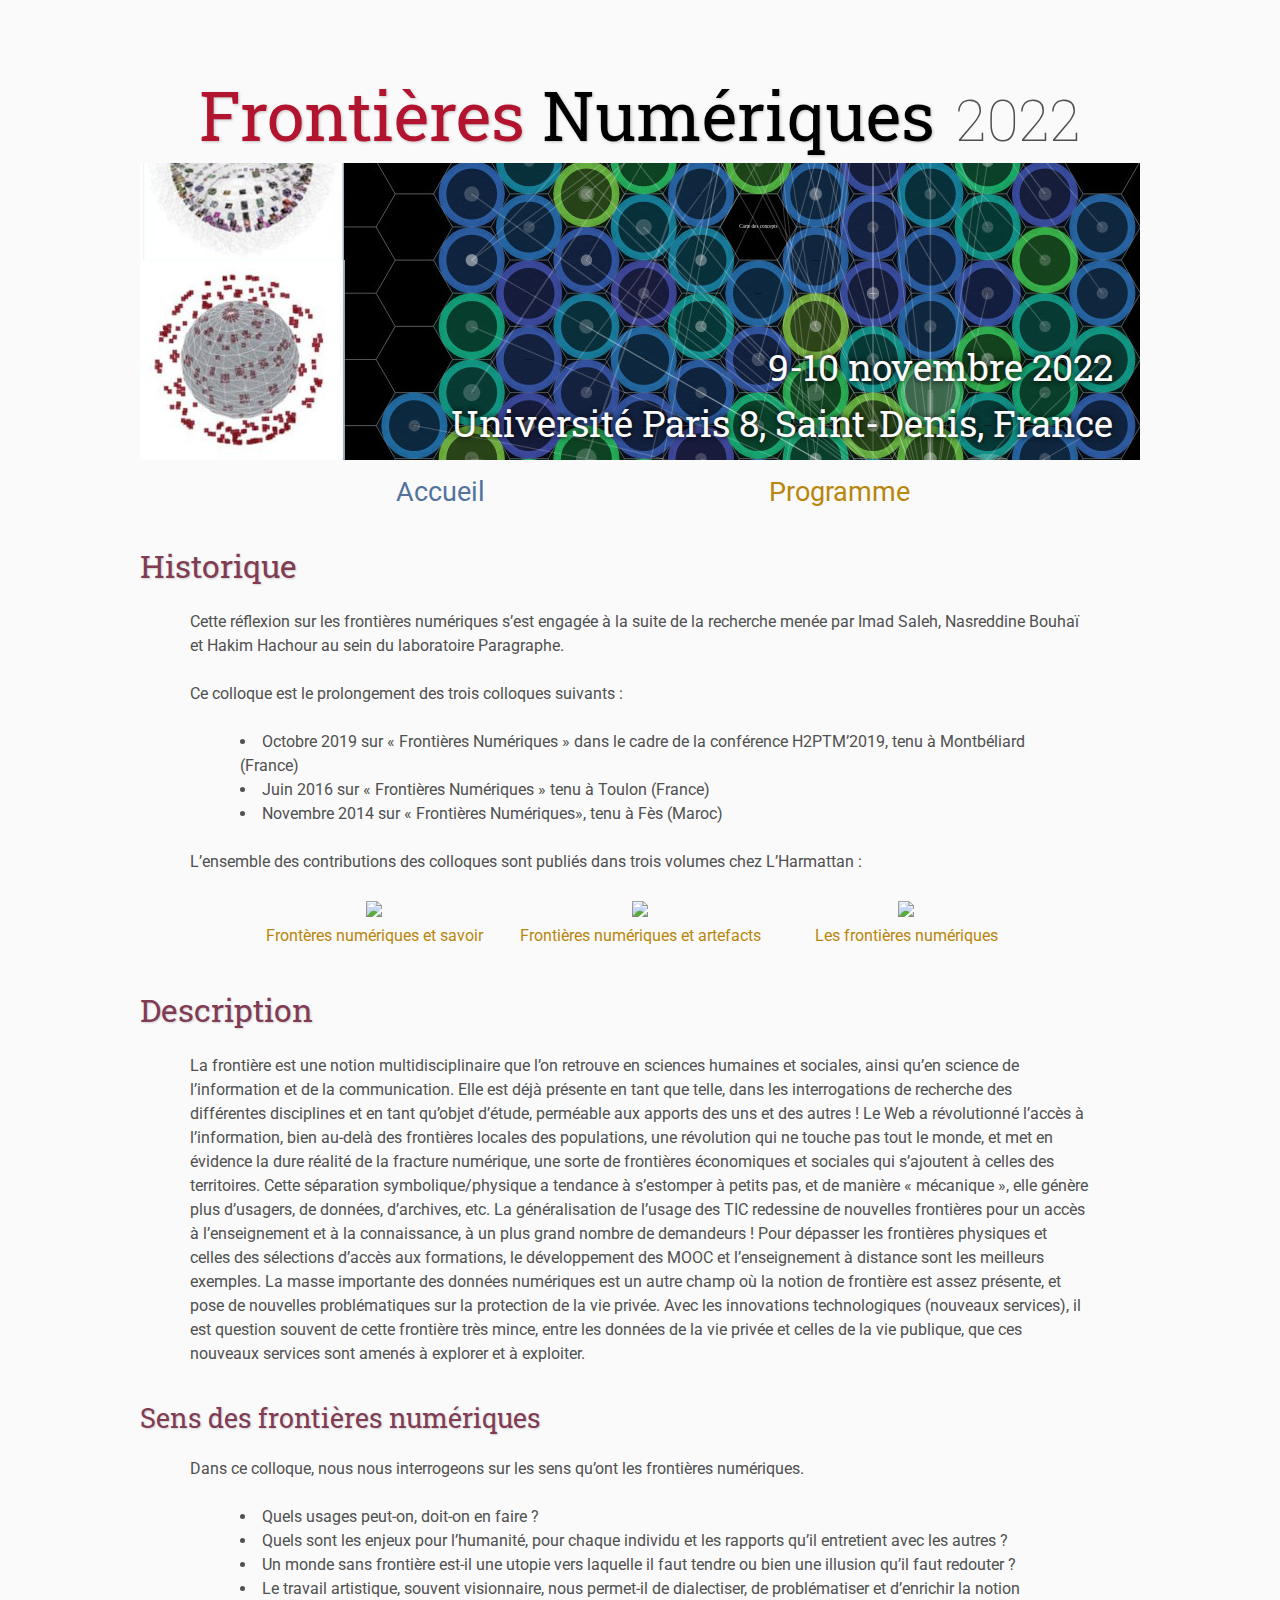
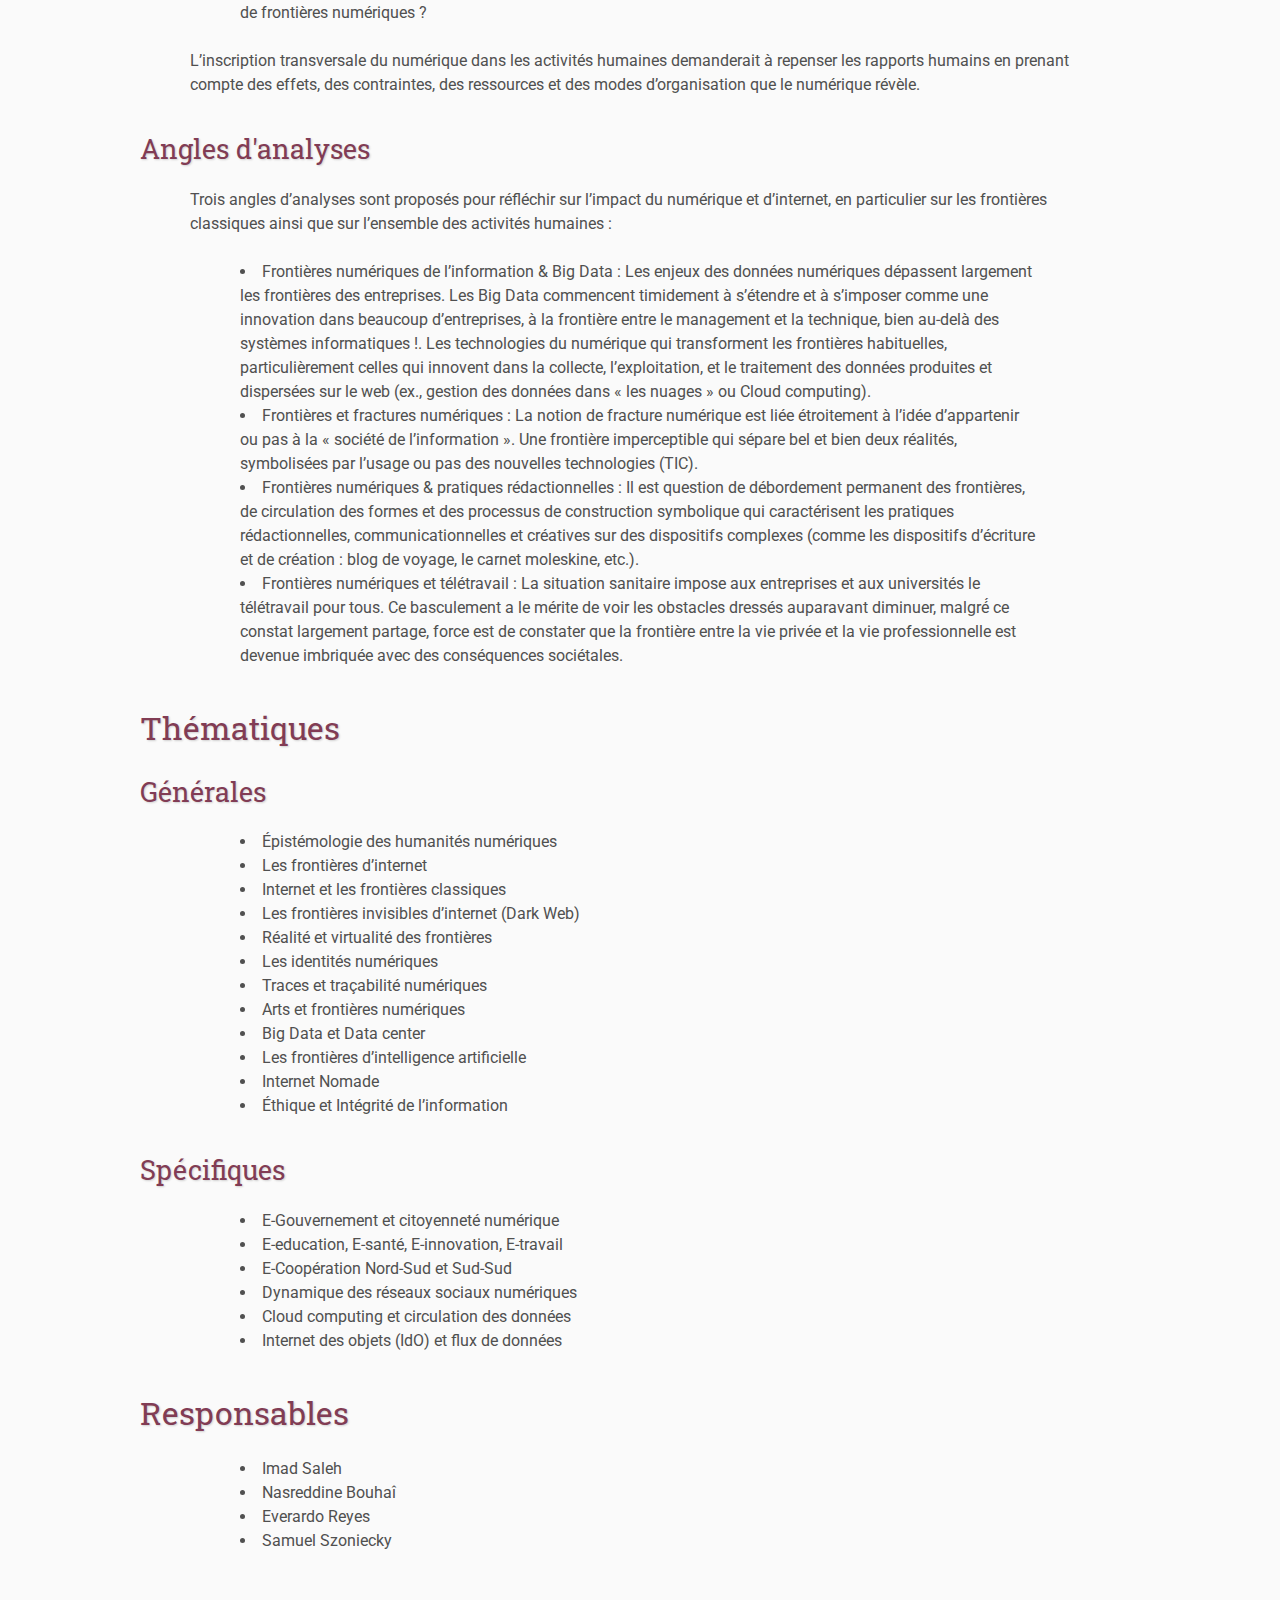
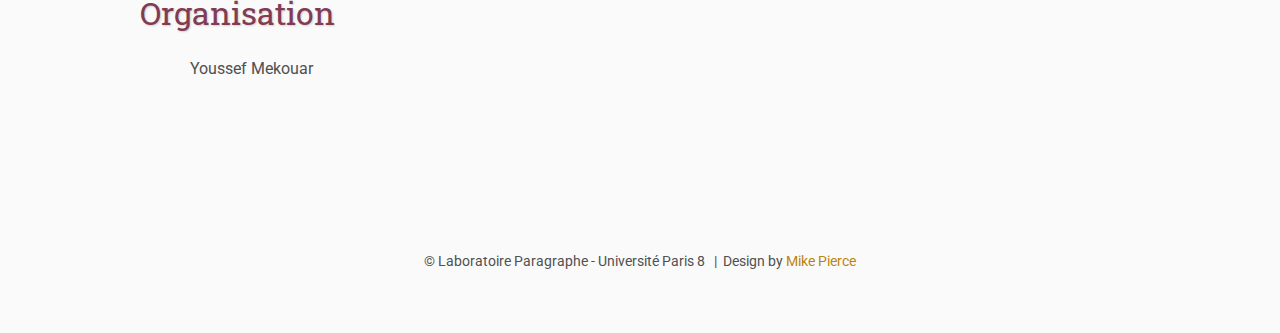
==== index.html @ 40cef3f0 "v 0" ====
<!DOCTYPE html>
<html lang='fr'>

<head>
    <base href=".">
    <link rel="shortcut icon" type="image/png" href="assets/favicon.png" />
    <link rel="stylesheet" type="text/css" media="all" href="assets/main.css" />
    <meta charset="UTF-8">
    <meta name="description" content="Conference">
    <meta name="resource-type" content="document">
    <meta name="distribution" content="global">
    <meta name="KeyWords" content="Conference, frontières, numériques, Paris 8, Laboratoire Paragraphe">
    <title>Colloque Frontières numériques</title>
</head>

<body>

    <div class="banner">
        <img src="assets/banner.jpg" alt="Conference Template Banner">
        <div class="top-left">
            <span class="title1">Frontières</span><span class="title2"> Numériques</span> <span class="year">2022</span>
        </div>
        <div class="bottom-right">
            9-10 novembre 2022 <br> Université Paris 8, Saint-Denis, France
        </div>
    </div>

    <table class="navigation">
        <tr>
            <td class="navigation">
                <a class="current" title="Conference Home Page" href=".">Accueil</a>
            </td>
            <td class="navigation">
                <a title="Conference Program" href="program">Programme</a>
            </td>
            <!--
            <td class="navigation">
                <a title="Register for the Conference" href="registration">Inscription</a>
            </td>
            <td class="navigation">
                <a title="Directions to the Conference" href="directions">Directions</a>
            </td>
            <td class="navigation">
                <a title="Conference Flyer" href="flyer">Flyer</a>
            </td>
            -->
        </tr>
    </table>

    <h2>Historique</h2>
    <p>
        Cette réflexion sur les frontières numériques s’est engagée à la suite de la recherche menée par Imad Saleh,
        Nasreddine Bouhaï et Hakim Hachour au sein du laboratoire Paragraphe.
    </p>
    <p>
        Ce colloque est le prolongement des trois colloques suivants : 
        <ul>
            <li>Octobre 2019 sur « Frontières Numériques » dans le cadre de la conférence H2PTM’2019, tenu à Montbéliard
                (France)</li>
            <li>Juin 2016 sur « Frontières Numériques » tenu à Toulon (France)</li>
            <li>Novembre 2014 sur « Frontières Numériques», tenu à Fès (Maroc)</li>
        </ul>
    </p>
    <p>
        L’ensemble des contributions des colloques sont publiés dans trois volumes chez L’Harmattan :
    </p>
    <table class="ouvrages">
        <tr>
            <td class="ouvrage">
                <img src="http://digitaluses.info/couvertures/2016-hachour-bouhai.jpg">
                <div>
                    <a href="http://www.editions-harmattan.fr/index.asp?navig=catalogue&amp;obj=livre&amp;no=49154&amp;razSqlClone=1"
                        target="_parent">
                        Frontères numériques et savoir
                    </a>
                </div>
            </td>
            <td class="ouvrage">
                <img src="http://digitaluses.info/couvertures/2016-hachour.jpg">
                <div>
                    <a href="http://www.editions-harmattan.fr/index.asp?navig=catalogue&amp;obj=livre&amp;no=49153&amp;razSqlClone=1"
                        target="_parent">Frontières numériques et artefacts</a>
                </div>
            </td>
            <td class="ouvrage">
                <img src="http://digitaluses.info/couvertures/2014-hachour-bouhai.jpg">
                <div>
                    <a href="http://www.editions-harmattan.fr/index.asp?navig=catalogue&amp;obj=livre&amp;no=44373&amp;razSqlClone=1"
                        target="_parent">Les frontières numériques</a>
                </div>

            </td>
        </tr>
    </table>


    <h2>Description</h2>
    <p>
        La frontière est une notion multidisciplinaire que l’on retrouve en sciences humaines et sociales, ainsi qu’en
        science de l’information et de la communication. Elle est déjà présente en tant que telle, dans les
        interrogations de recherche des différentes disciplines et en tant qu’objet d’étude, perméable aux apports des
        uns et des autres ! Le Web a révolutionné l’accès à l’information, bien au-delà des frontières locales des
        populations, une révolution qui ne touche pas tout le monde, et met en évidence la dure réalité de la fracture
        numérique, une sorte de frontières économiques et sociales qui s’ajoutent à celles des territoires. Cette
        séparation symbolique/physique a tendance à s’estomper à petits pas, et de manière « mécanique », elle génère
        plus d’usagers, de données, d’archives, etc. La généralisation de l’usage des TIC redessine de nouvelles
        frontières pour un accès à l’enseignement et à la connaissance, à un plus grand nombre de demandeurs ! Pour
        dépasser les frontières physiques et celles des sélections d’accès aux formations, le développement des MOOC et
        l’enseignement à distance sont les meilleurs exemples. La masse importante des données numériques est un autre
        champ où la notion de frontière est assez présente, et pose de nouvelles problématiques sur la protection de la
        vie privée. Avec les innovations technologiques (nouveaux services), il est question souvent de cette frontière
        très mince, entre les données de la vie privée et celles de la vie publique, que ces nouveaux services sont
        amenés à explorer et à
        exploiter.
    </p>
    <h3>Sens des frontières numériques</h3>
    <p>
        Dans ce colloque, nous nous interrogeons sur les sens qu’ont les frontières numériques.
        <ul>
            <li>Quels usages peut-on, doit-on en faire ? </li>
            <li>Quels sont les enjeux pour l’humanité, pour chaque individu et les rapports qu’il
                entretient avec les autres ?</li>
            <li>Un monde sans frontière est-il une utopie vers laquelle il faut tendre ou bien une
                illusion qu’il faut redouter ?</li>
            <li>Le travail artistique, souvent visionnaire, nous permet-il de dialectiser, de
                problématiser et d’enrichir la notion de frontières numériques ?</li>
        </ul>
    </p>
    <p>
    L’inscription transversale du numérique dans les activités humaines demanderait à repenser les rapports humains
        en prenant compte des effets, des contraintes, des ressources et des modes d’organisation que le numérique
        révèle.
    </p>
    <h3>Angles d'analyses</h3>
    <p>
        Trois angles d’analyses sont proposés pour réfléchir sur l’impact du numérique et d’internet, en
        particulier sur les frontières classiques ainsi que sur l’ensemble des activités humaines :

        <ul>
            <li>Frontières numériques de l’information & Big Data : Les enjeux des données numériques dépassent
                largement les
                frontières des entreprises. Les Big Data commencent timidement à s’étendre et à s’imposer comme une
                innovation
                dans beaucoup d’entreprises, à la frontière entre le management et la technique, bien au-delà des
                systèmes
                informatiques !. Les technologies du numérique qui transforment les frontières habituelles,
                particulièrement
                celles qui innovent dans la collecte, l’exploitation, et le traitement des données produites et
                dispersées sur
                le web (ex., gestion des données dans « les nuages » ou Cloud computing).
            </li>
            <li>Frontières et fractures numériques : La notion de fracture numérique est liée étroitement à l’idée
                d’appartenir ou pas à la « société de l’information ». Une frontière imperceptible qui sépare bel et
                bien deux
                réalités, symbolisées par l’usage ou pas des nouvelles technologies (TIC).
            </li>

            <li>Frontières numériques & pratiques rédactionnelles : Il est question de débordement permanent des
                frontières,
                de circulation des formes et des processus de construction symbolique qui caractérisent les pratiques
                rédactionnelles, communicationnelles et créatives sur des dispositifs complexes (comme les dispositifs
                d’écriture et de création : blog de voyage, le carnet moleskine,
                etc.).
            </li>
            <li>Frontières numériques et télétravail : La situation sanitaire impose aux entreprises et aux universités
                le
                télétravail pour tous. Ce basculement a le mérite de voir les obstacles dressés auparavant diminuer,
                malgré́ ce
                constat largement partage, force est de constater que la frontière entre la vie privée et la vie
                professionnelle
                est devenue imbriquée avec des conséquences sociétales.
            </li>
        </ul>
    </p>

    <h2>Thématiques</h2>
    <h3>Générales</h3>
    <ul>
        <li>Épistémologie des humanités numériques</li>
        <li>Les frontières d’internet</li>
        <li>Internet et les frontières classiques</li>
        <li>Les frontières invisibles d’internet (Dark Web)</li>
        <li>Réalité et virtualité des frontières</li>
        <li>Les identités numériques</li>
        <li>Traces et traçabilité numériques</li>
        <li>Arts et frontières numériques</li>
        <li>Big Data et Data center</li>
        <li>Les frontières d’intelligence artificielle</li>
        <li>Internet Nomade</li>
        <li>Éthique et Intégrité de l’information</li>
    </ul>
    <h3>Spécifiques</h3>
    <ul>
        <li>E-Gouvernement et citoyenneté numérique</li>
        <li>E-education, E-santé, E-innovation, E-travail</li>
        <li>E-Coopération Nord-Sud et Sud-Sud</li>
        <li>Dynamique des réseaux sociaux numériques</li>
        <li>Cloud computing et circulation des données</li>
        <li>Internet des objets (IdO) et flux de données</li>
    </ul>
    <h2>Responsables</h2>
    <ul>
        <li>Imad Saleh</li>
        <li>Nasreddine Bouhaî</li>
        <li>Everardo Reyes</li>
        <li>Samuel Szoniecky</li>
    </ul>
    <h2>Organisation</h2>
    <p>
        Youssef Mekouar
    </p>

    <!--
    <h2>Partenaires</h2>
    <table class="sponsors">
        <tr>
            <td class="sponsor">
                <a href="http://www.eyebleach.me/">
                    <img src="assets/kitten1.jpg" alt="First Sponsor Name">
                </a>
            </td>
            <td class="sponsor">
                <a href="http://www.eyebleach.me/">
                    <img src="assets/kitten2.jpg" alt="Second Sponsor Name" style="width: 80%">
                </a>
            </td>
            <td class="sponsor">
                <a href="http://www.eyebleach.me/">
                    <img src="assets/kitten3.jpg" alt="Third Sponsor Name">
                </a>
            </td>
        </tr>
    </table>
    -->
    <footer>
        &copy; Laboratoire Paragraphe - Université Paris 8 
        &nbsp;|&nbsp; Design by <a href="https://github.com/mikepierce">Mike Pierce</a>
    </footer>

</body>

</html>
---- assets/main.css ----
/* main.css */

/* These are the colors and fonts used throughout the webpage.
 * I've listed them here so that a user may easily
 * do a search-and-replace for these to change the site theme.
 *   'Roboto',sans-serif; Font for the title text
 *   'Roboto-Slab',serif; Font for the body text 
 *   #fafafa; Background color of the site
 *   #505050; Foreground (text) color of the site
 *   #52739e; Navy, "Template" in the logo, current page in navigation, special titles in the Program
 *   #b2132e; Reddish, "Conference" in the logo, hover color for links
 *   #813c54; Heading color, titles in the Program
 *   #b8860b; Dark Goldenrod, color for links
 */

@import url('https://fonts.googleapis.com/css?family=Roboto%7CRoboto+Slab');

*{
    border:0;
    font:inherit;
    font-size:1em;
    margin:0;
    padding:0;
    vertical-align:baseline;
}
body{
    background-color: #fafafa;
    background-size: cover;
    background-attachment: fixed;
    color: #505050; 
    text-align:left;
    font-family:'Roboto',sans-serif;
    font-size:1em;
    line-height:1.5em;
    margin: 60px auto;
    width: 1000px;
}

a{color: #b8860b; text-decoration:none;}
a.current{color: #52739e;}
a.current:hover{color: #e82945;}
a:hover{color: #b2132e;}
a:active{color: #e82945;}
h1,h2,h3{clear:left; color: #813c54; margin:1.5em 0em 1em 0em; font-family:'Roboto Slab',serif; text-shadow: 1px 1px 2px #d0d0d0;}
h1{font-size:2.67em;}
h2{font-size:2.00em;}
h3{font-size:1.67em;}
h4{font-size:1.33em;}
p{list-style:none; margin:24px auto 24px auto; padding:0px; width:900px; text-align:left;}
li a, p a {text-decoration:underline; text-decoration-color:#b8860b;}
ul{list-style:inside; margin:24px auto 24px auto; padding:0px; width:800px; text-align:left;}
ul li{list-style:inside; margin:0px auto 0px auto; padding:0px; text-align:left;}
i,em{font-style:italic;}
b,strong{font-weight:bold;}
sup{
    vertical-align: super;
    font-size: 0.8em;
    line-height: 0;
}
sub{
    vertical-align: sub;
    font-size: 0.8em;
    line-height: 0;
}
table{
    width: 1000px;
    margin: 12px auto 24px auto;
    float: center;
    /* UNCOMMENT THIS FOR DEBUGGING THE ALIGNMENT */
    /*border: 1px solid black;*/
}
th,td{
    text-align: left;
    /* UNCOMMENT THIS FOR DEBUGGING THE ALIGNMENT */
    /*border: 1px solid black;*/
}

/* Website Banner */
.banner {position: relative; font-family:'Roboto Slab',serif;}
.top-left {font-size:5.33em; color: #505050; background: #fafafa; text-align: center; width: 1000px; height: 67px; position: absolute; padding: 36px 0 0 0; top: 0px;}
.bottom-right {font-size:2.33em; color: #fafafa; line-height: 1.5em; width: auto; height: 100px; padding: 0px 27px 27px 0px; text-align: right; position: absolute; bottom: 0px; right: 0px; text-shadow: 0px 0px 6px #000000;}

/* Conference Title Logo */
.title1{font-size: 0.8em;color: #b2132e; text-shadow: 1px 1px 3px #c0c0c0;} 
.title2{font-size: 0.8em;color: #000000; text-shadow: 1px 1px 3px #c0c0c0;}
.year{color: #505050; font-size:0.67em; font-weight: lighter;}

/* Navigation Links (Home, Registration, etc) */
table.navigation{width:800px;}
td.navigation{font-size:1.67em; white-space:nowrap; width:20%; text-align:center; vertical-align:middle; padding:0px 0px 0px 0px;}

/* Sponsor Images */
table.sponsors{width:800px;}
td.sponsor{white-space:nowrap; width:33%; text-align:center; vertical-align:middle; padding:0px 0px 0px 0px;}
td.sponsor img{width: 100%}
/* Ouvrage Images */
table.ouvrages{width:800px;}
td.ouvrage{white-space:nowrap; width:33%; text-align:center; vertical-align:middle; padding:0px 0px 0px 0px;}
img.ouvrage {
    height: 113px;
}
a.ouvrage{
    color: brown;
    text-decoration: none;
    border-bottom: 1px dotted brown;
}

/* The Table on the Program Page */
td.room{padding: 4px 12px 4px 4px; width: 90%; vertical-align:bottom; font-size:1.67em; color: #52739e; height:32px;}
td.date{white-space:nowrap; width:130px; text-align:right; vertical-align:top; padding:4px 16px 0px 0px;}
td.title{padding: 4px 12px 4px 4px; width: 90%; vertical-align:top; font-size:1.5em; color: #813c54; height:32px; font-family:'Roboto Slab',serif; text-shadow: 1px 1px 2px #d0d0d0; }
td.title-special{padding: 4px 12px 4px 4px; width: 90%; vertical-align:top; font-size:1.67em; color: #52739e; height:32px; font-family:'Roboto Slab',serif; text-shadow: 1px 1px 2px #d0d0d0;}
td.speaker{padding: 4px 12px 4px 4px; font-style: italic; font-size:1em; max-height:999999px}
td.abstract{padding: 4px 12px 12px 4px; font-size:1em; max-height:999999px}
td.abstract img{display: block; margin: 4px auto 8px auto}
table.plenary{padding-top: 8px; background: #ffffff;}

/* Registration and Directions iframes and Images */
iframe.registration{display:block; margin:1em auto 2em auto; width:700px; height:1400px; border:none;}
iframe.directions{display:block; margin:1em auto 2em auto; width:800px; height:400px; border:none;}
img.center{display:block; width:67%; margin:1em auto 2em auto;}

/* Flyer Images */
table.flyers{width:800px;}
td.flyer{white-space:nowrap; width:50%; text-align:center; vertical-align:middle; padding:0px 0px 0px 0px;}
/*td.sponsor img{width: 100%}*/

footer{font-size:0.875em; margin-top:12em; text-align:center;}

/* My hacky way of making the site mobile-friendly */
@media only screen and (max-width: 1100px) {
    h2{font-size:3.00em;}
    p{font-size:1.5em; line-height:1.5em;}
    th,td,tr{font-size:1.5em; line-height:1.5em;}
    td.date{font-size:1em; padding-top:0.5em;}
    td.navigation{font-size:1.5em; padding:0px 20px 0px 20px;}
    table.footer{font-size:0.33em;}
}
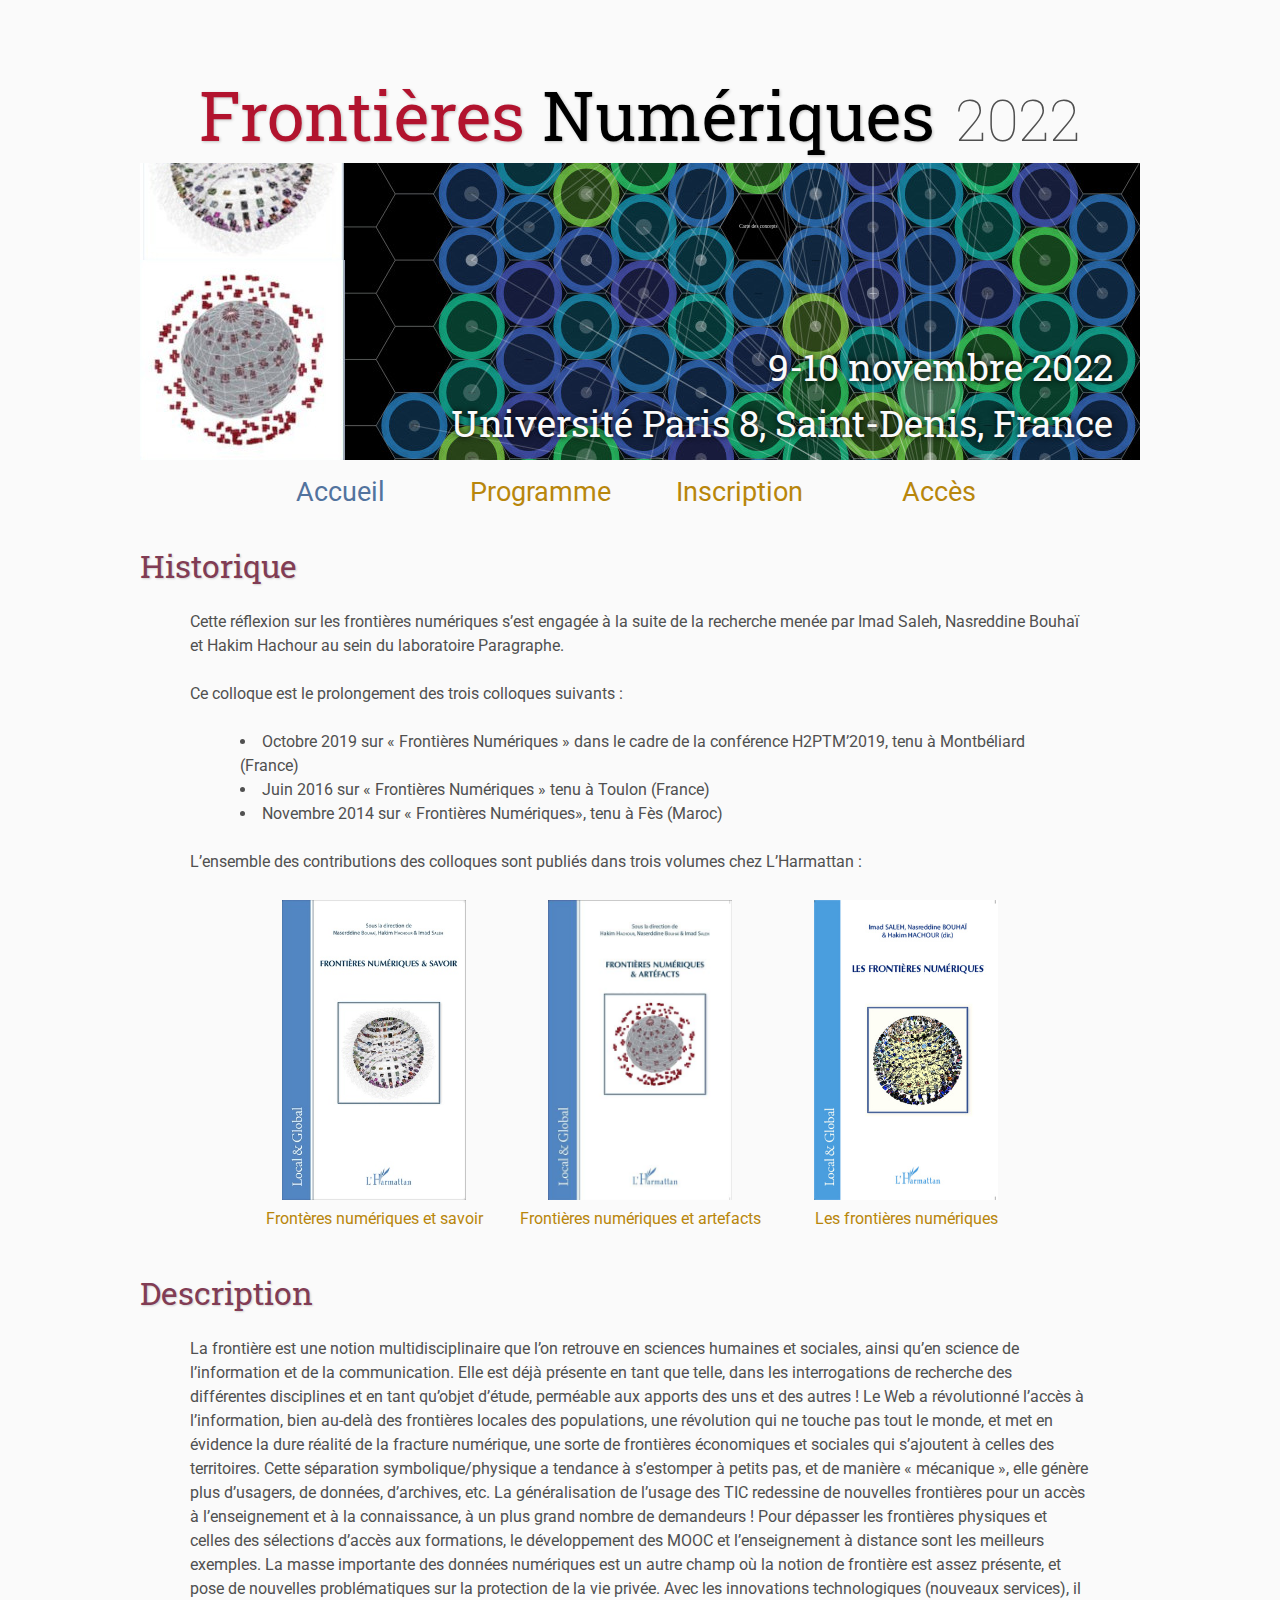
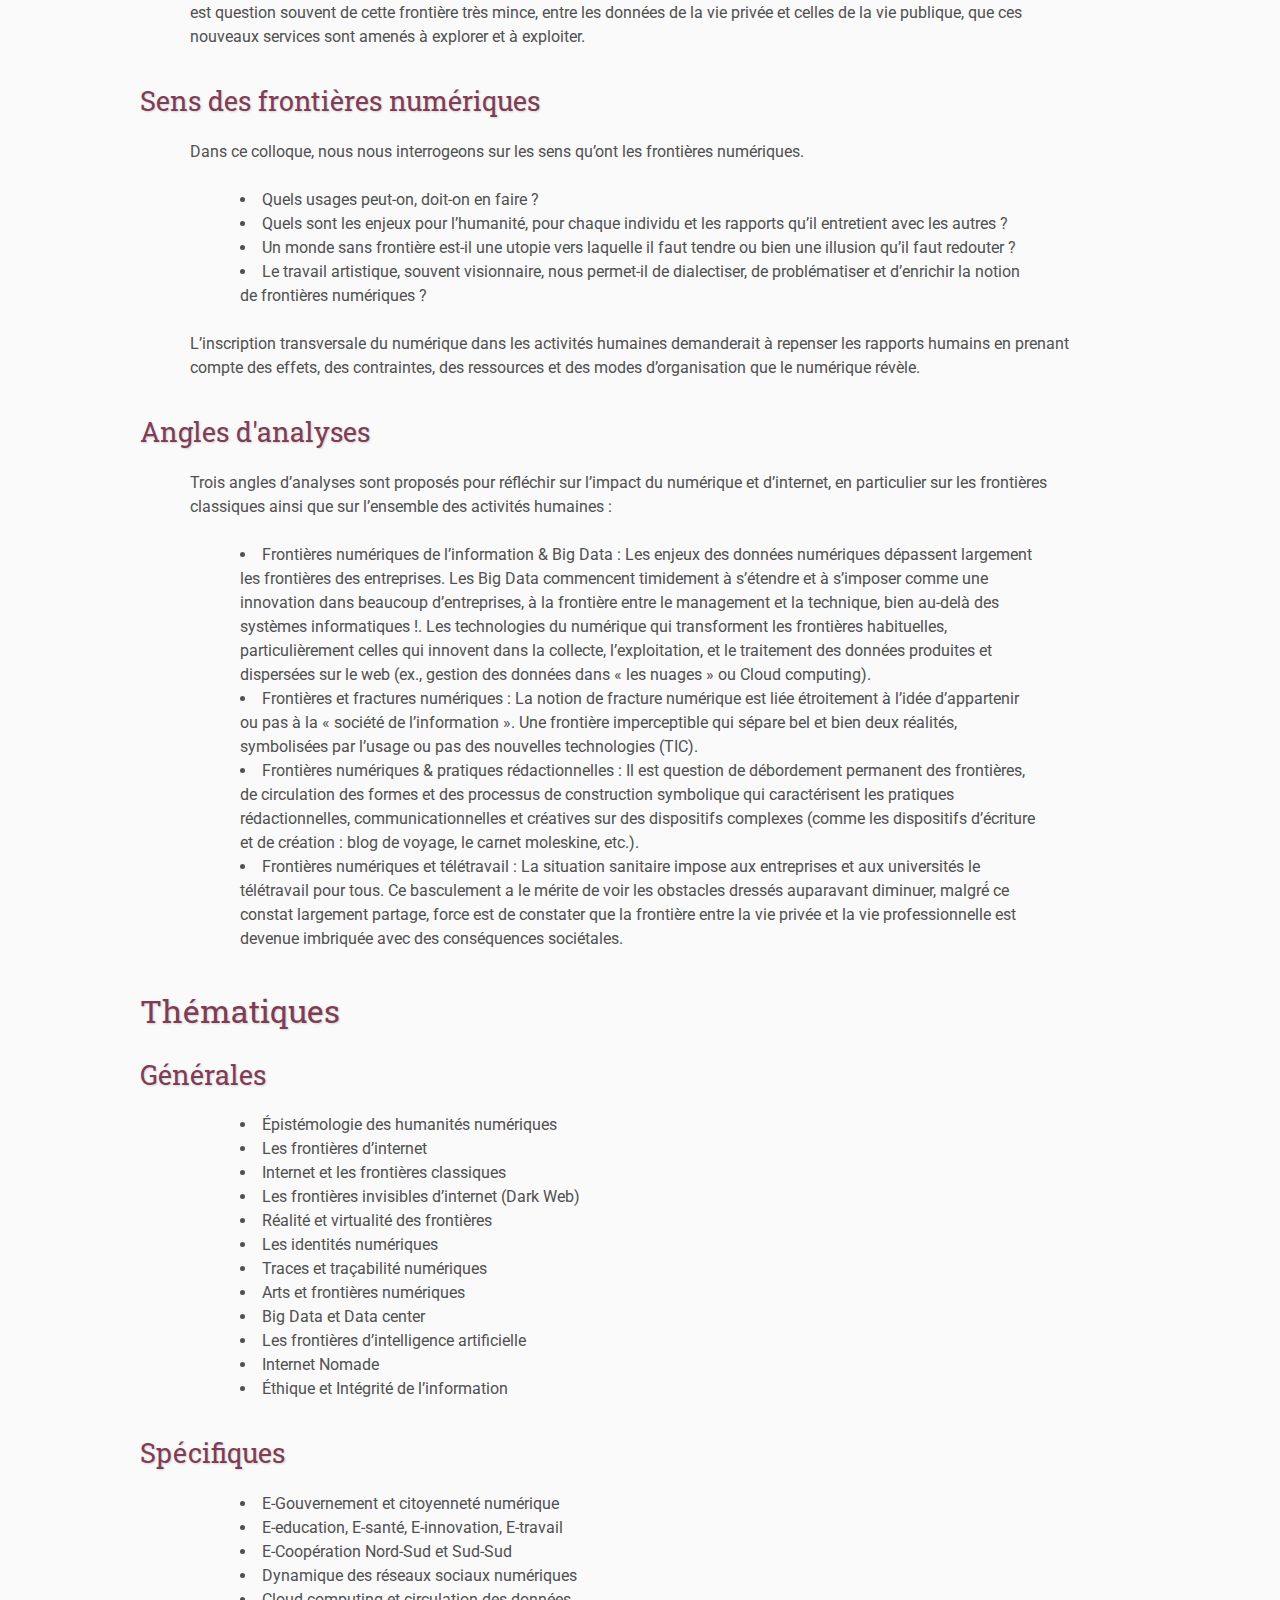
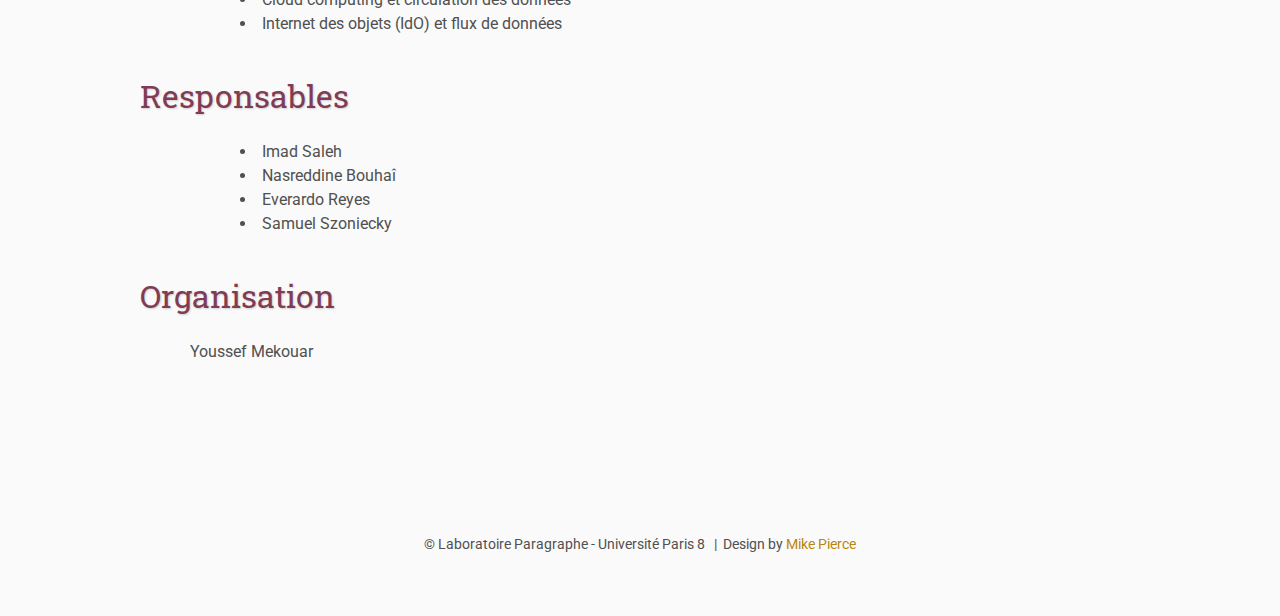
==== commit edfdcd92: "v 0.1" ====
--- a/index.html
+++ b/index.html
@@ -31,15 +31,15 @@
                 <a class="current" title="Conference Home Page" href=".">Accueil</a>
             </td>
             <td class="navigation">
-                <a title="Conference Program" href="program">Programme</a>
+                <a title="Conference Program" href="programme">Programme</a>
+            </td>
+            <td class="navigation">
+                <a title="Register for the Conference" href="inscription/">Inscription</a>
+            </td>
+            <td class="navigation">
+                <a title="Directions to the Conference" href="acces">Accès</a>
             </td>
             <!--
-            <td class="navigation">
-                <a title="Register for the Conference" href="registration">Inscription</a>
-            </td>
-            <td class="navigation">
-                <a title="Directions to the Conference" href="directions">Directions</a>
-            </td>
             <td class="navigation">
                 <a title="Conference Flyer" href="flyer">Flyer</a>
             </td>
@@ -67,7 +67,7 @@
     <table class="ouvrages">
         <tr>
             <td class="ouvrage">
-                <img src="http://digitaluses.info/couvertures/2016-hachour-bouhai.jpg">
+                <img src="assets/Frontieres-numeriques2.jpg">
                 <div>
                     <a href="http://www.editions-harmattan.fr/index.asp?navig=catalogue&amp;obj=livre&amp;no=49154&amp;razSqlClone=1"
                         target="_parent">
@@ -76,14 +76,14 @@
                 </div>
             </td>
             <td class="ouvrage">
-                <img src="http://digitaluses.info/couvertures/2016-hachour.jpg">
+                <img src="assets/Frontieres-numeriques-et-artefacts.jpg">
                 <div>
                     <a href="http://www.editions-harmattan.fr/index.asp?navig=catalogue&amp;obj=livre&amp;no=49153&amp;razSqlClone=1"
                         target="_parent">Frontières numériques et artefacts</a>
                 </div>
             </td>
             <td class="ouvrage">
-                <img src="http://digitaluses.info/couvertures/2014-hachour-bouhai.jpg">
+                <img src="assets/Frontieres-numeriques.jpg">
                 <div>
                     <a href="http://www.editions-harmattan.fr/index.asp?navig=catalogue&amp;obj=livre&amp;no=44373&amp;razSqlClone=1"
                         target="_parent">Les frontières numériques</a>
--- a/assets/main.css
+++ b/assets/main.css
@@ -96,8 +96,8 @@
 /* Ouvrage Images */
 table.ouvrages{width:800px;}
 td.ouvrage{white-space:nowrap; width:33%; text-align:center; vertical-align:middle; padding:0px 0px 0px 0px;}
-img.ouvrage {
-    height: 113px;
+.ouvrage > img {
+    height: 300px;
 }
 a.ouvrage{
     color: brown;
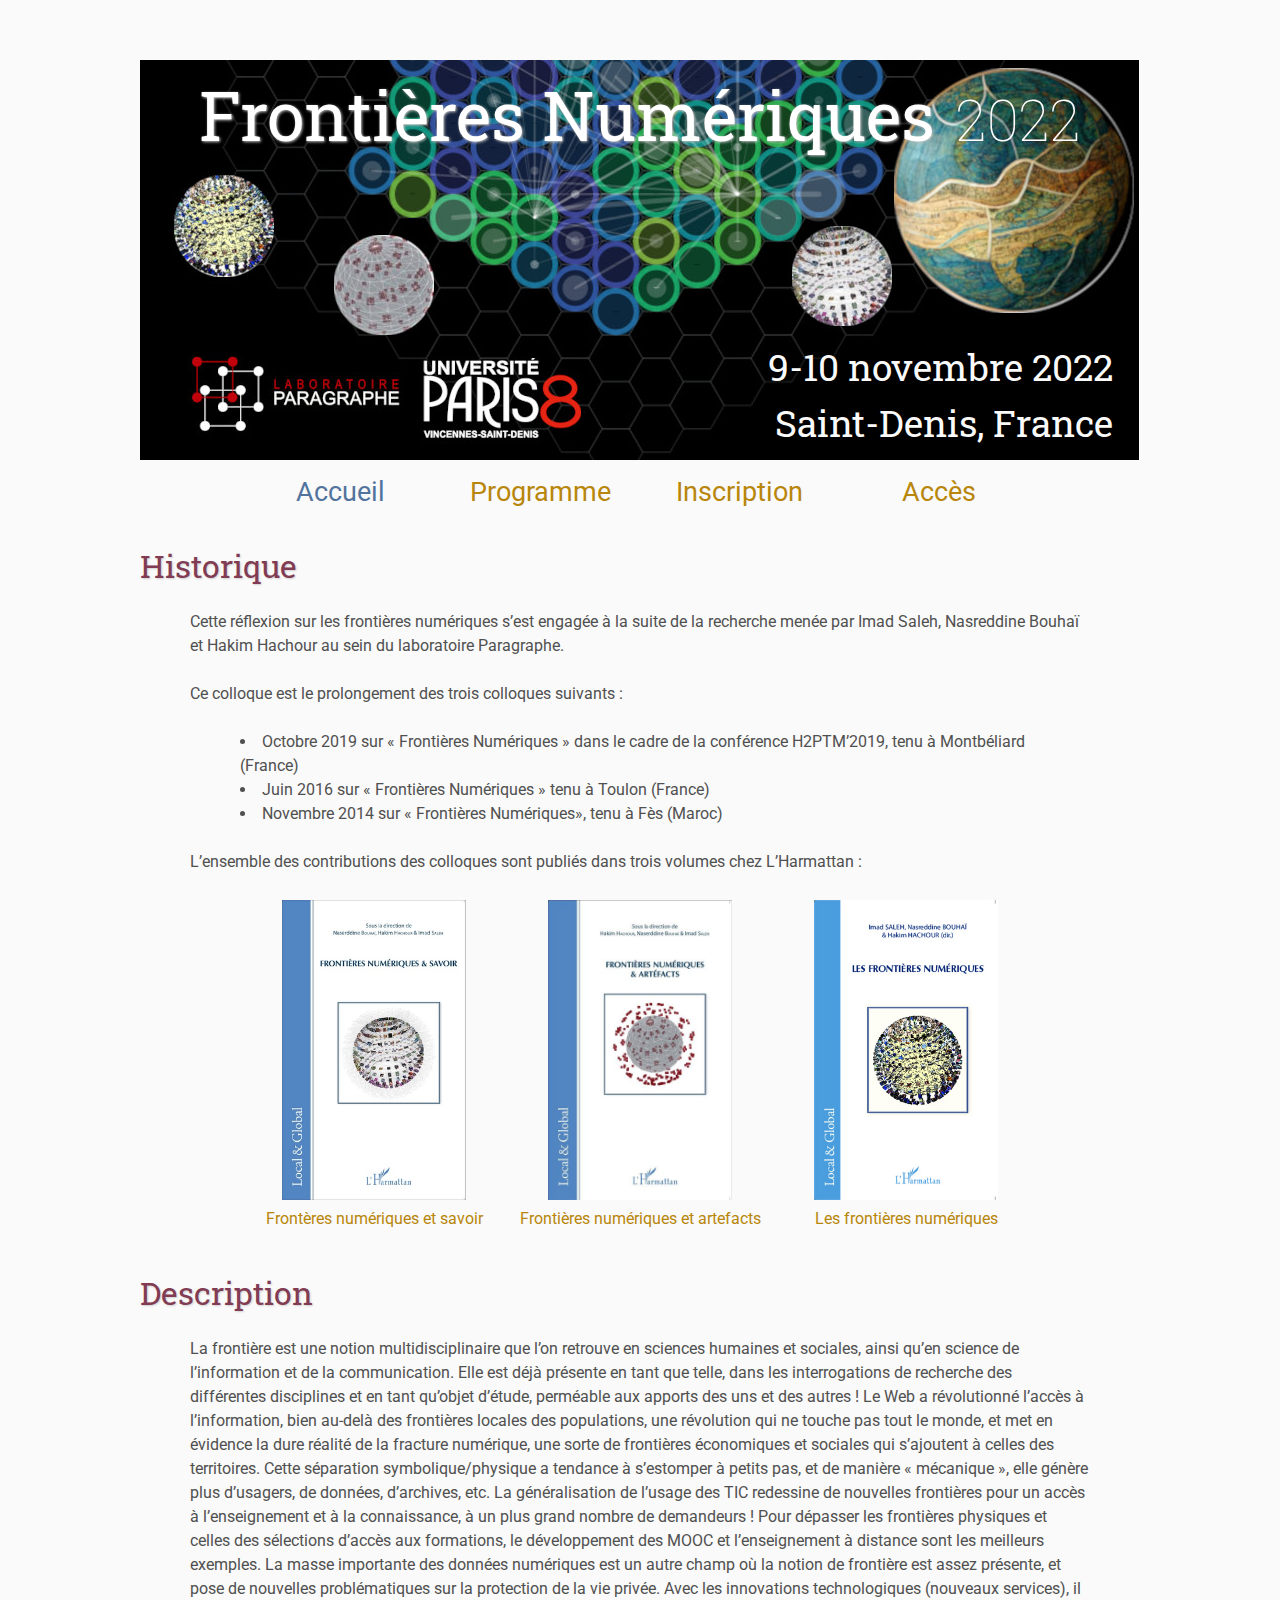
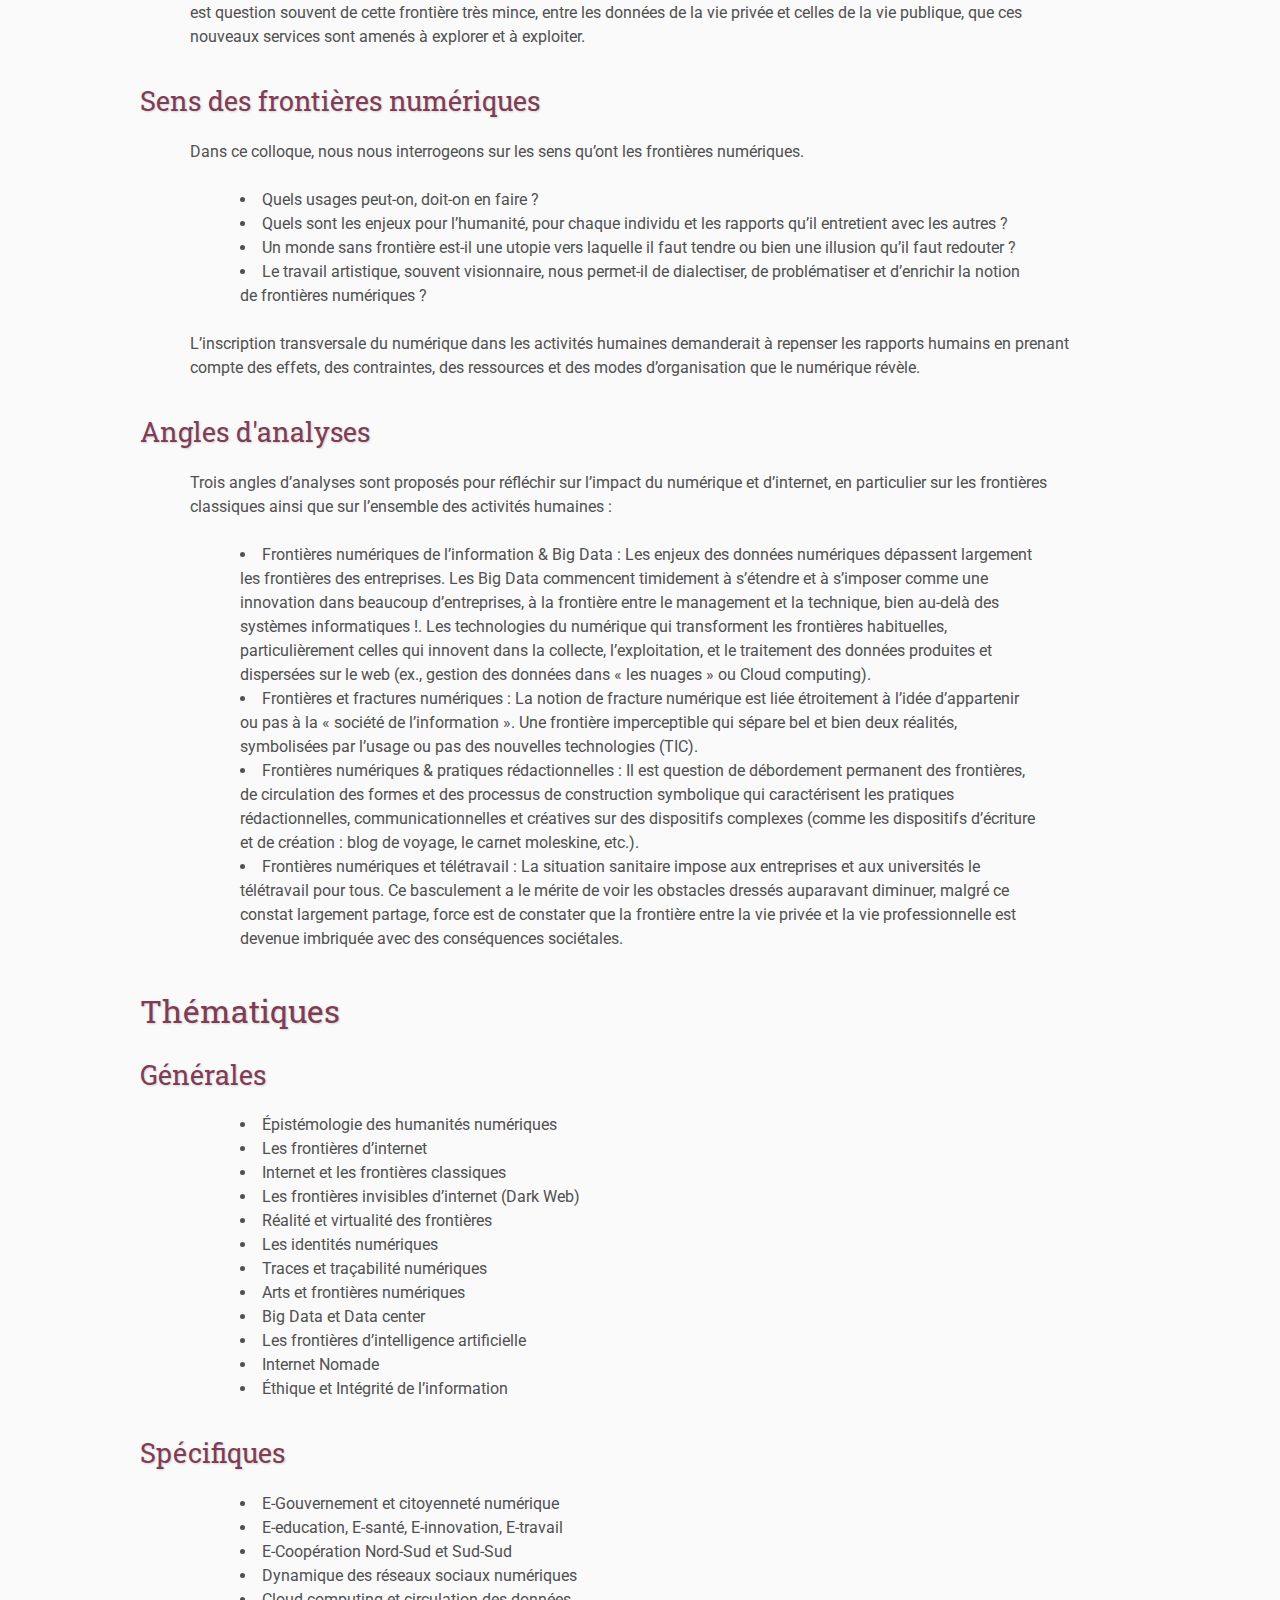
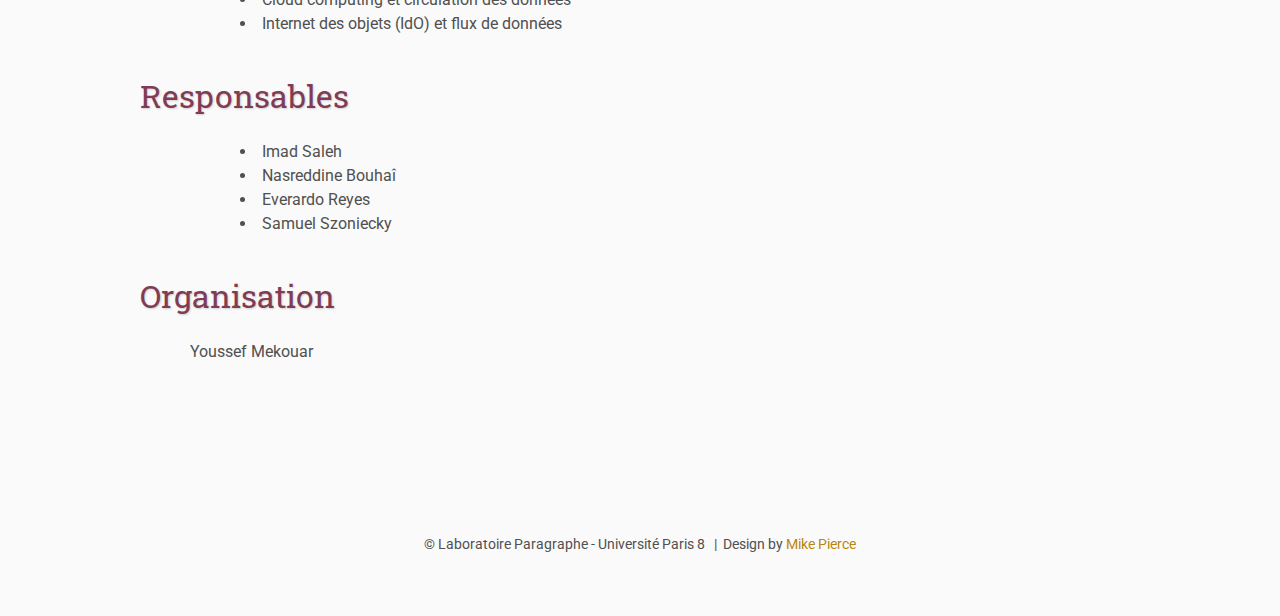
==== commit 578131f2: "v 0.3" ====
--- a/index.html
+++ b/index.html
@@ -3,7 +3,7 @@
 
 <head>
     <base href=".">
-    <link rel="shortcut icon" type="image/png" href="assets/favicon.png" />
+    <link rel="shortcut icon"  href="assets/logo-para.ico" />
     <link rel="stylesheet" type="text/css" media="all" href="assets/main.css" />
     <meta charset="UTF-8">
     <meta name="description" content="Conference">
@@ -21,7 +21,7 @@
             <span class="title1">Frontières</span><span class="title2"> Numériques</span> <span class="year">2022</span>
         </div>
         <div class="bottom-right">
-            9-10 novembre 2022 <br> Université Paris 8, Saint-Denis, France
+            9-10 novembre 2022 <br> Saint-Denis, France
         </div>
     </div>
 
--- a/assets/main.css
+++ b/assets/main.css
@@ -77,13 +77,13 @@
 
 /* Website Banner */
 .banner {position: relative; font-family:'Roboto Slab',serif;}
-.top-left {font-size:5.33em; color: #505050; background: #fafafa; text-align: center; width: 1000px; height: 67px; position: absolute; padding: 36px 0 0 0; top: 0px;}
+.top-left {font-size:5.33em; color: #505050; background: none; text-align: center; width: 1000px; height: 67px; position: absolute; padding: 36px 0 0 0; top: 0px;}
 .bottom-right {font-size:2.33em; color: #fafafa; line-height: 1.5em; width: auto; height: 100px; padding: 0px 27px 27px 0px; text-align: right; position: absolute; bottom: 0px; right: 0px; text-shadow: 0px 0px 6px #000000;}
 
 /* Conference Title Logo */
-.title1{font-size: 0.8em;color: #b2132e; text-shadow: 1px 1px 3px #c0c0c0;} 
-.title2{font-size: 0.8em;color: #000000; text-shadow: 1px 1px 3px #c0c0c0;}
-.year{color: #505050; font-size:0.67em; font-weight: lighter;}
+.title1{font-size: 0.8em;color: #ffffff; text-shadow: 1px 1px 3px #c0c0c0;} 
+.title2{font-size: 0.8em;color: #ffffff; text-shadow: 1px 1px 3px #c0c0c0;}
+.year{color: #ffffff; font-size:0.67em; font-weight: lighter;}
 
 /* Navigation Links (Home, Registration, etc) */
 table.navigation{width:800px;}
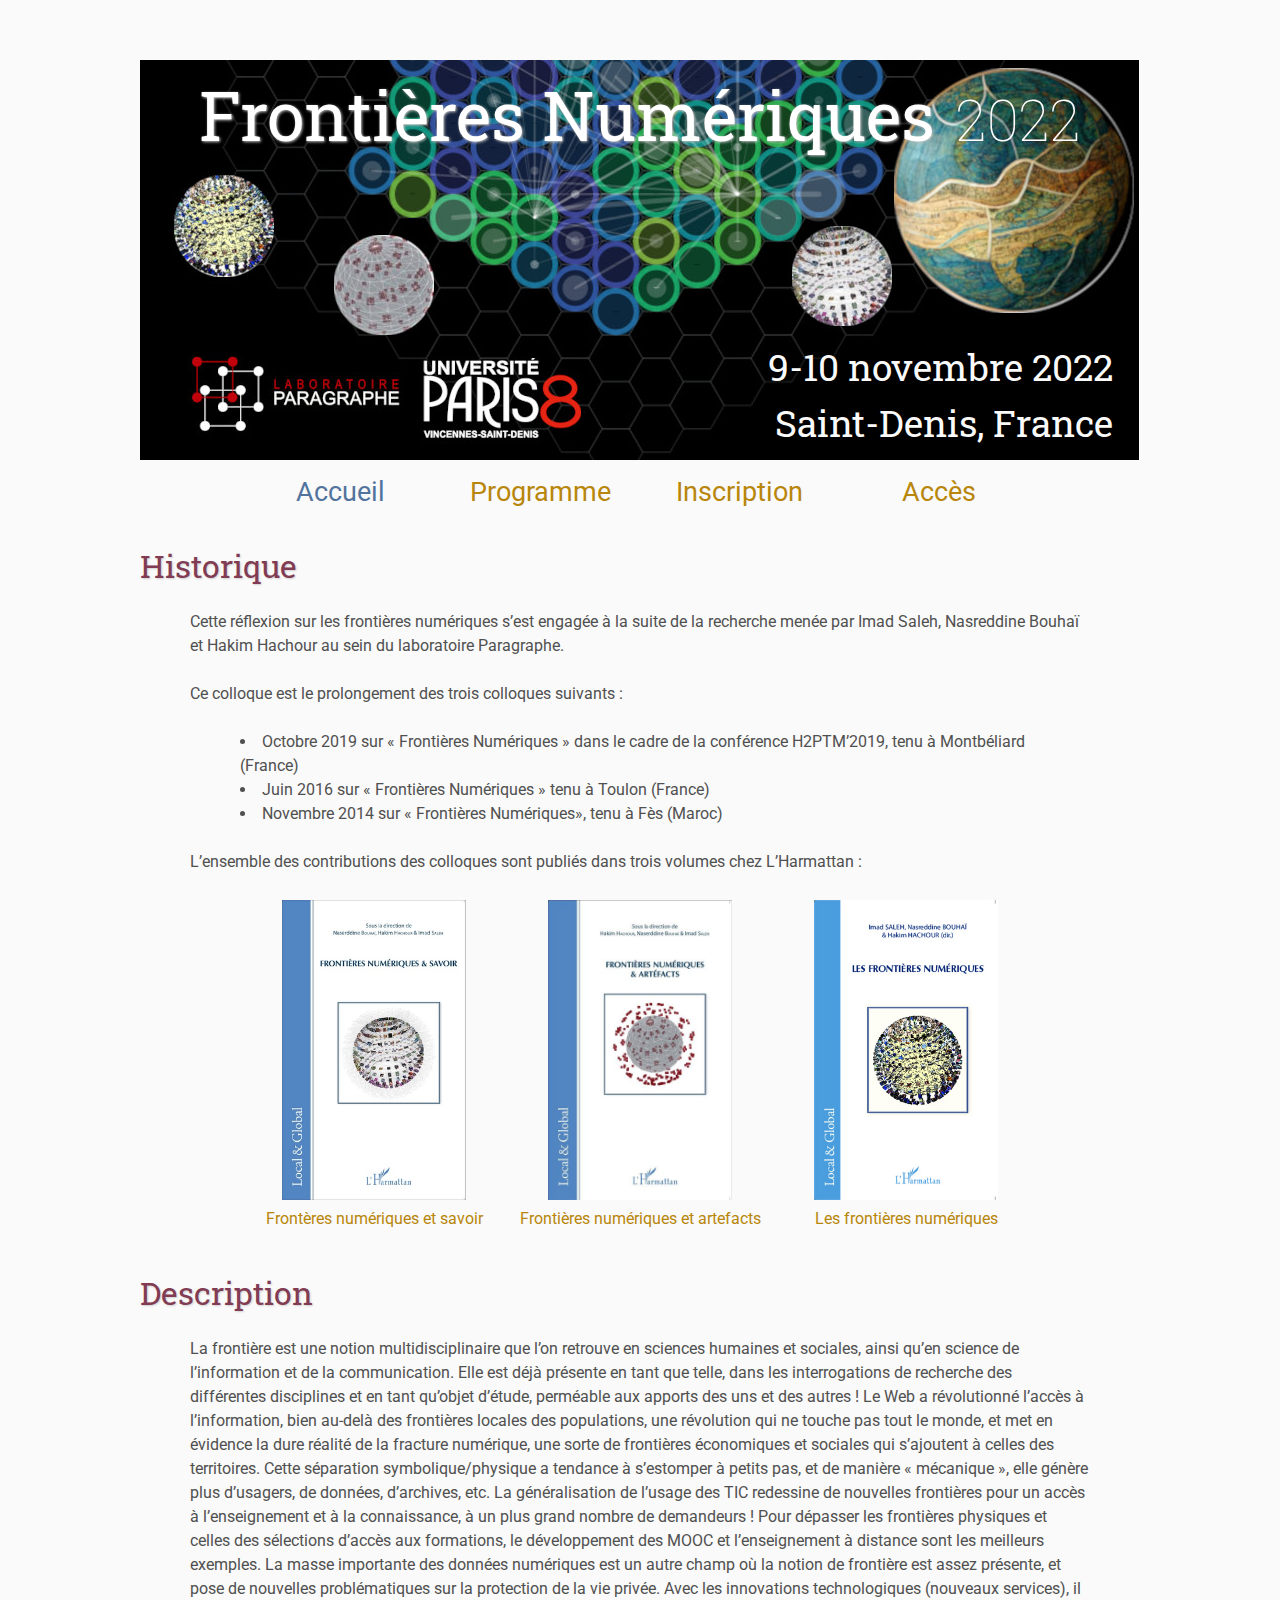
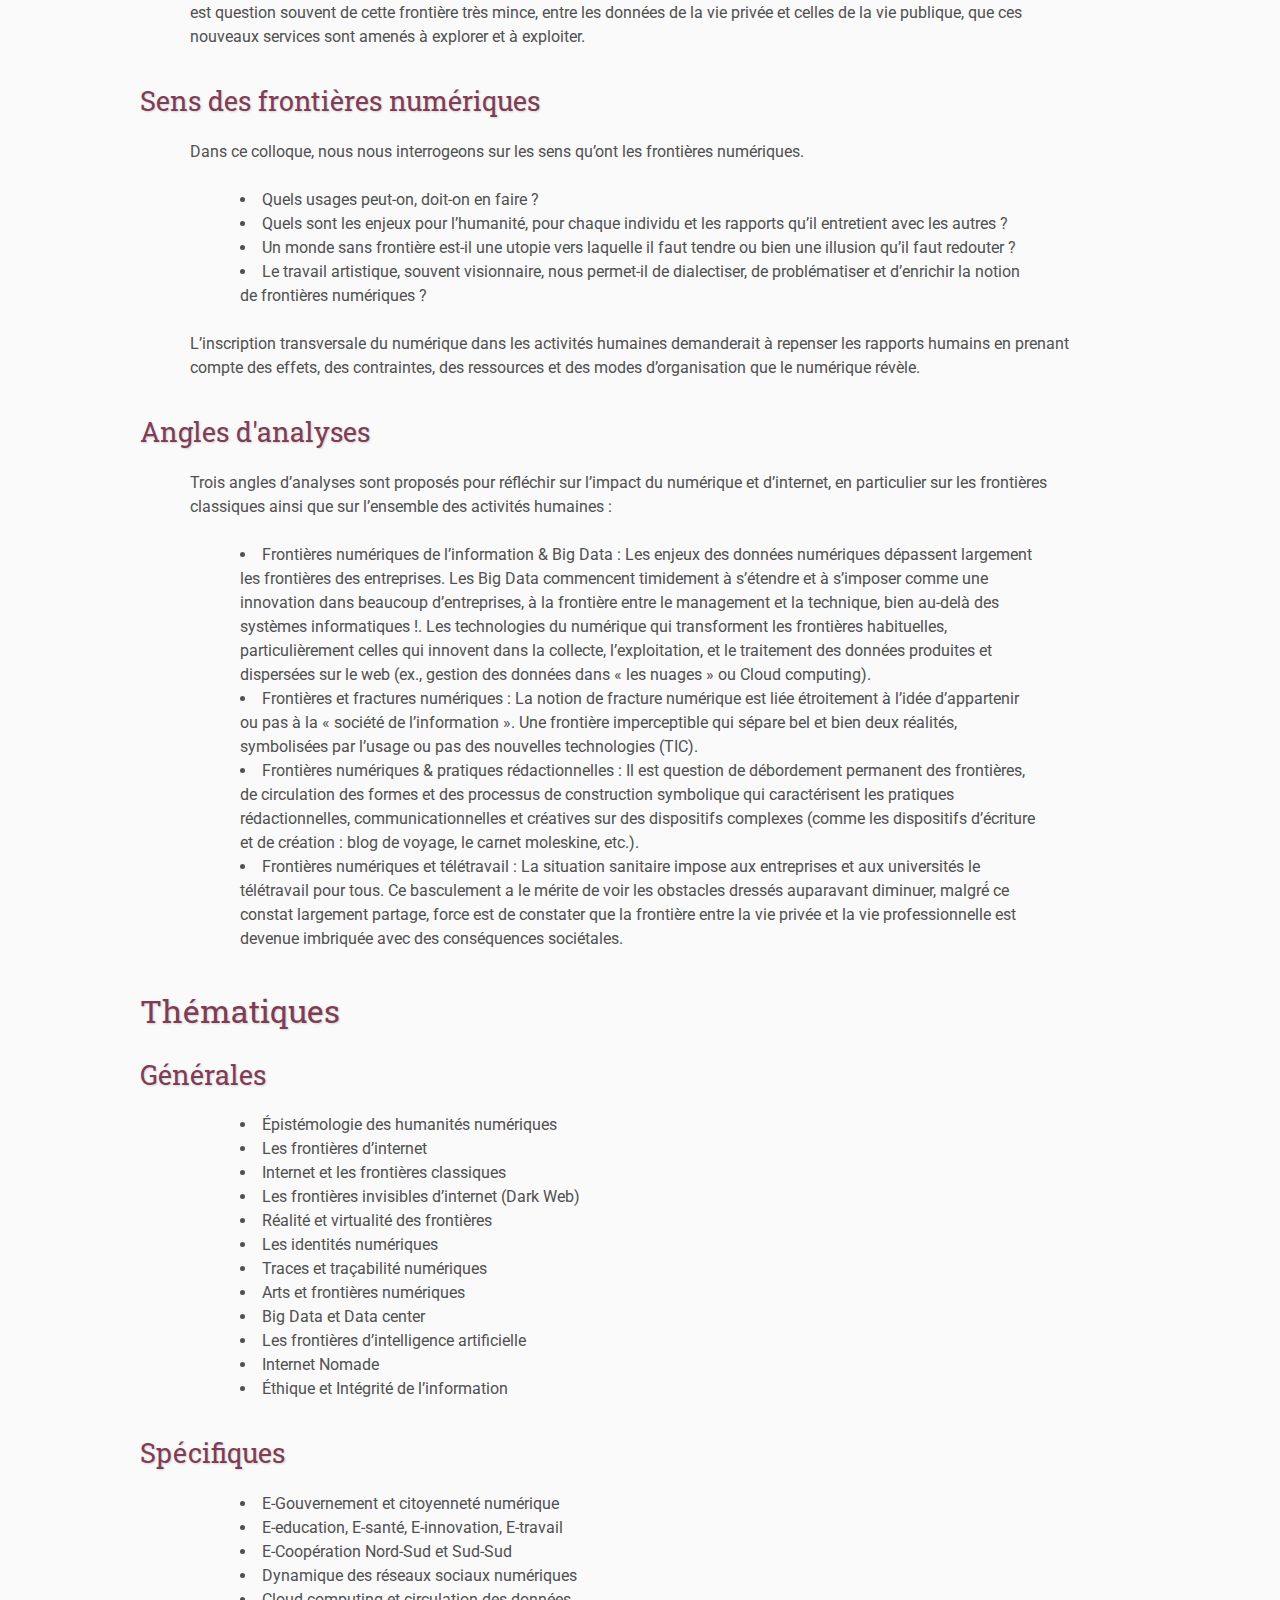
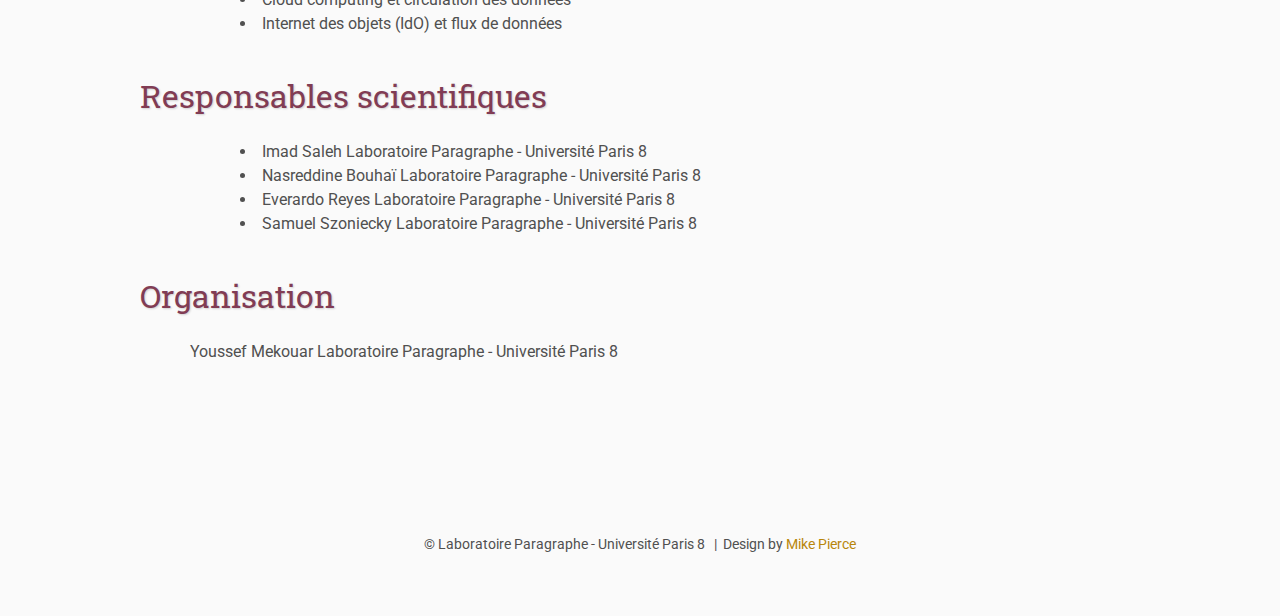
==== commit 92878edc: "affiliation" ====
--- a/index.html
+++ b/index.html
@@ -198,16 +198,16 @@
         <li>Cloud computing et circulation des données</li>
         <li>Internet des objets (IdO) et flux de données</li>
     </ul>
-    <h2>Responsables</h2>
+    <h2>Responsables scientifiques</h2>
     <ul>
-        <li>Imad Saleh</li>
-        <li>Nasreddine Bouhaî</li>
-        <li>Everardo Reyes</li>
-        <li>Samuel Szoniecky</li>
+        <li>Imad Saleh Laboratoire Paragraphe - Université Paris 8</li>
+        <li>Nasreddine Bouhaï Laboratoire Paragraphe - Université Paris 8</li>
+        <li>Everardo Reyes Laboratoire Paragraphe - Université Paris 8</li>
+        <li>Samuel Szoniecky Laboratoire Paragraphe - Université Paris 8</li>
     </ul>
     <h2>Organisation</h2>
     <p>
-        Youssef Mekouar
+        Youssef Mekouar Laboratoire Paragraphe - Université Paris 8
     </p>
 
     <!--
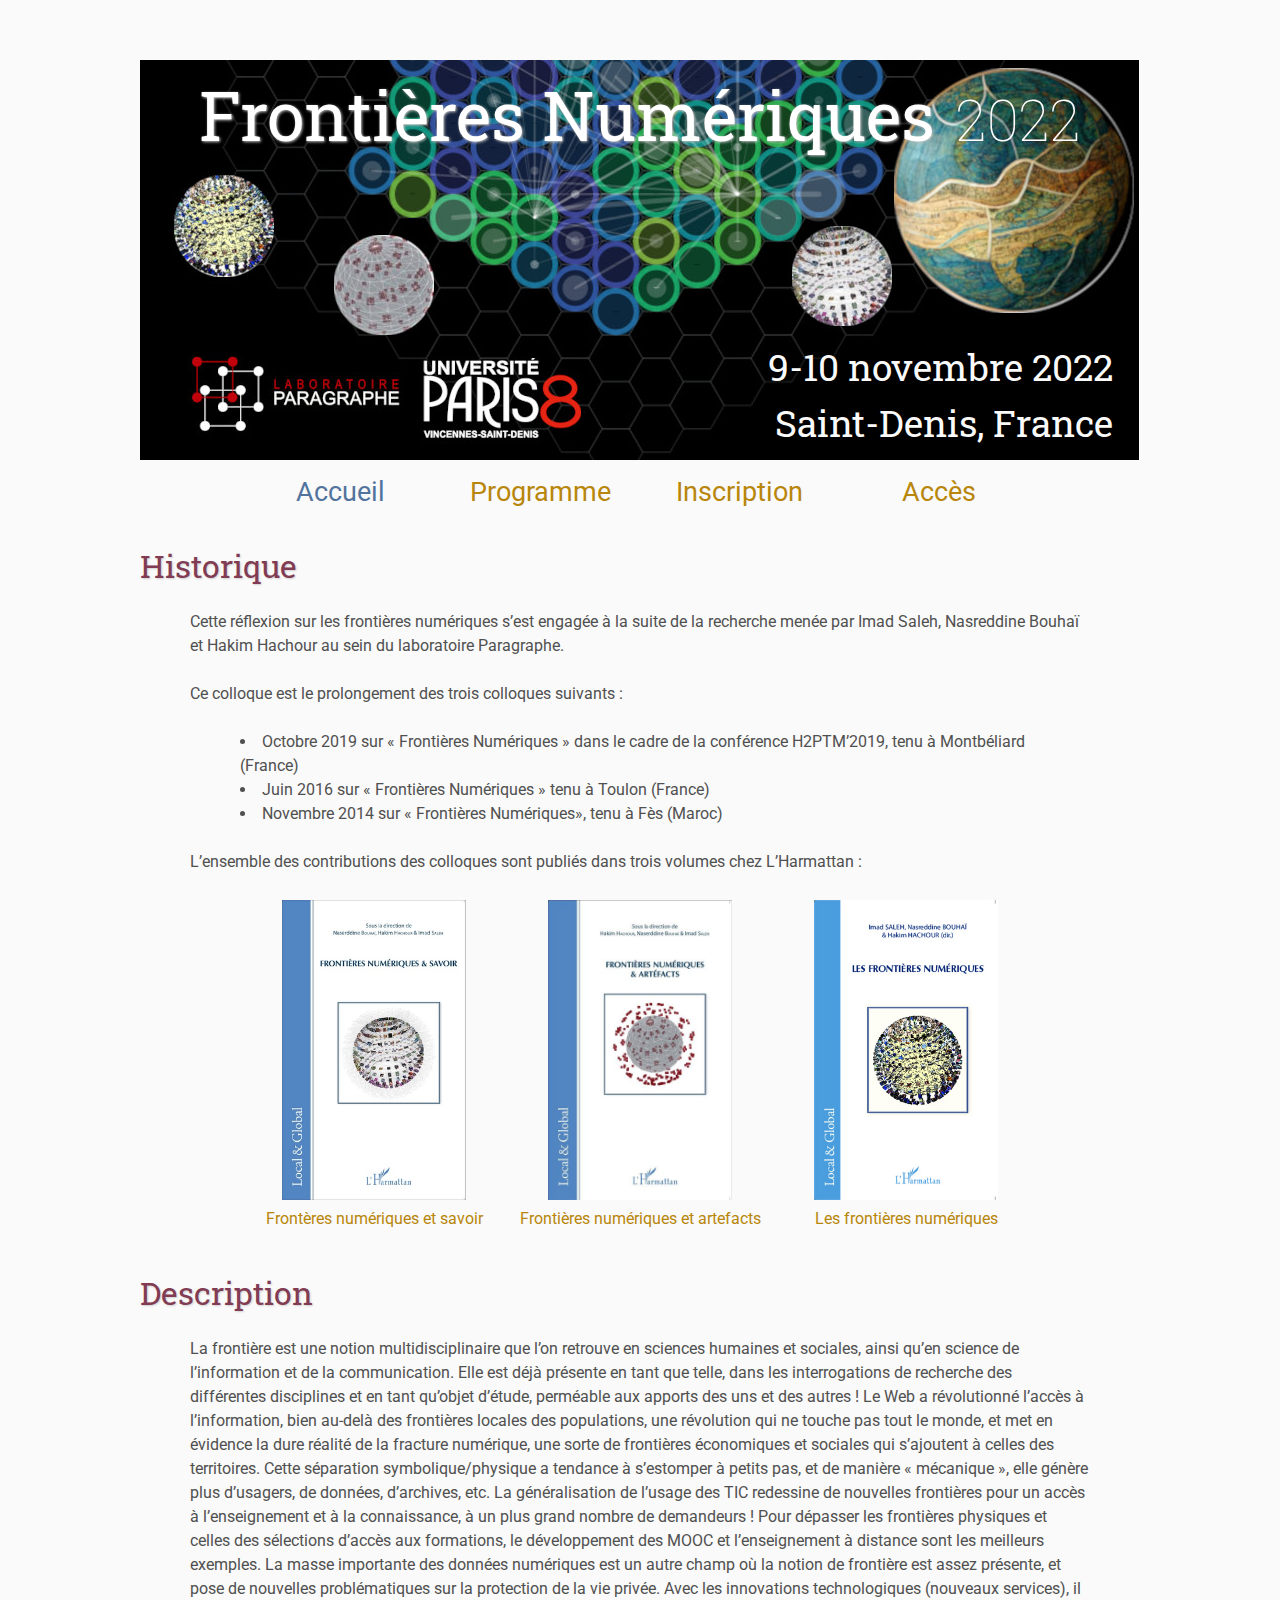
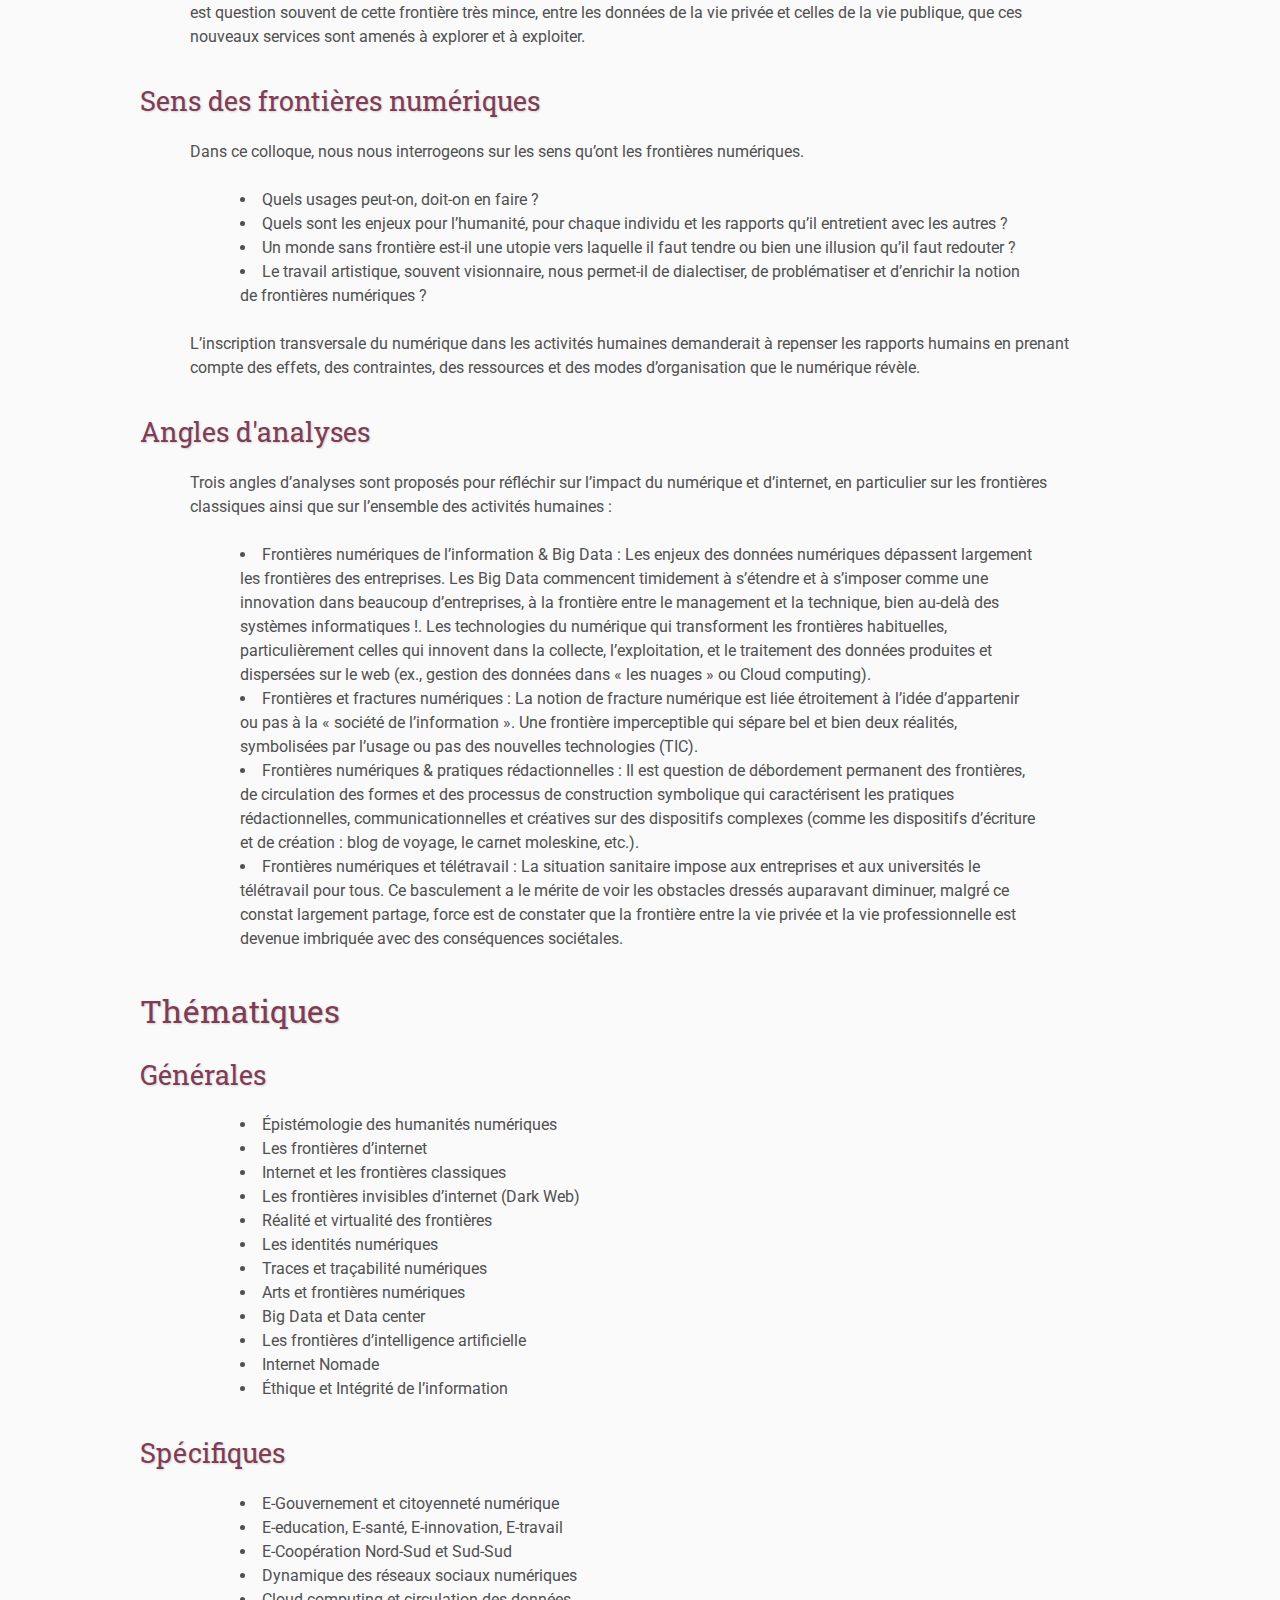
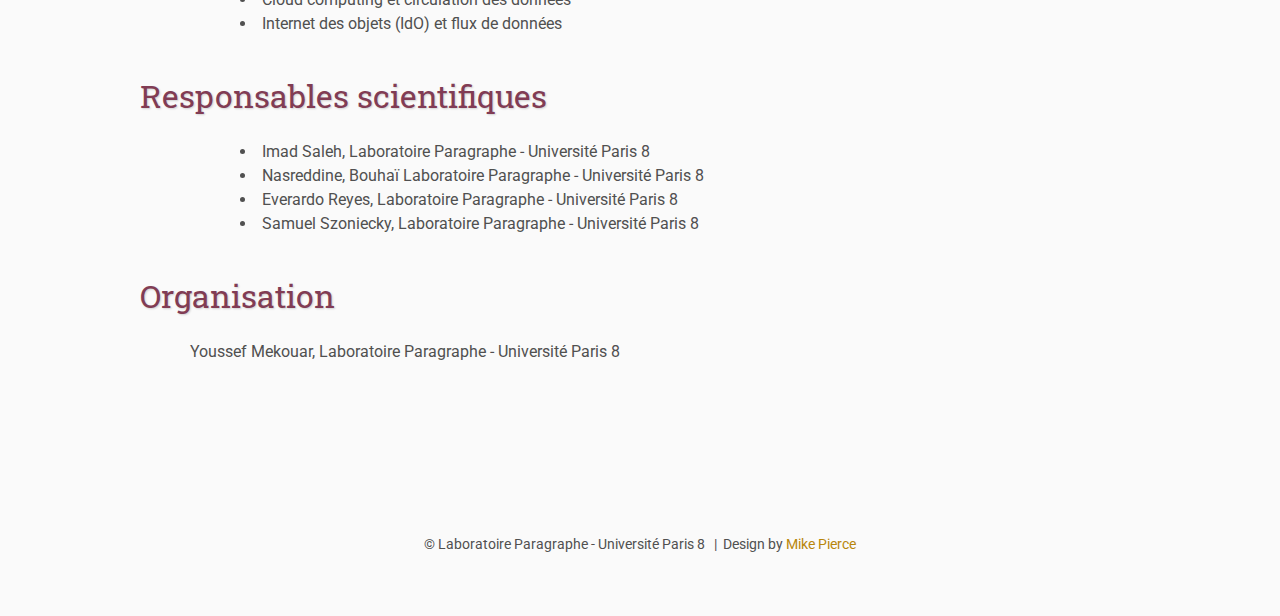
==== commit 30e679bc: "new affi" ====
--- a/index.html
+++ b/index.html
@@ -200,14 +200,14 @@
     </ul>
     <h2>Responsables scientifiques</h2>
     <ul>
-        <li>Imad Saleh Laboratoire Paragraphe - Université Paris 8</li>
-        <li>Nasreddine Bouhaï Laboratoire Paragraphe - Université Paris 8</li>
-        <li>Everardo Reyes Laboratoire Paragraphe - Université Paris 8</li>
-        <li>Samuel Szoniecky Laboratoire Paragraphe - Université Paris 8</li>
+        <li>Imad Saleh, Laboratoire Paragraphe - Université Paris 8</li>
+        <li>Nasreddine, Bouhaï Laboratoire Paragraphe - Université Paris 8</li>
+        <li>Everardo Reyes, Laboratoire Paragraphe - Université Paris 8</li>
+        <li>Samuel Szoniecky, Laboratoire Paragraphe - Université Paris 8</li>
     </ul>
     <h2>Organisation</h2>
     <p>
-        Youssef Mekouar Laboratoire Paragraphe - Université Paris 8
+        Youssef Mekouar, Laboratoire Paragraphe - Université Paris 8
     </p>
 
     <!--
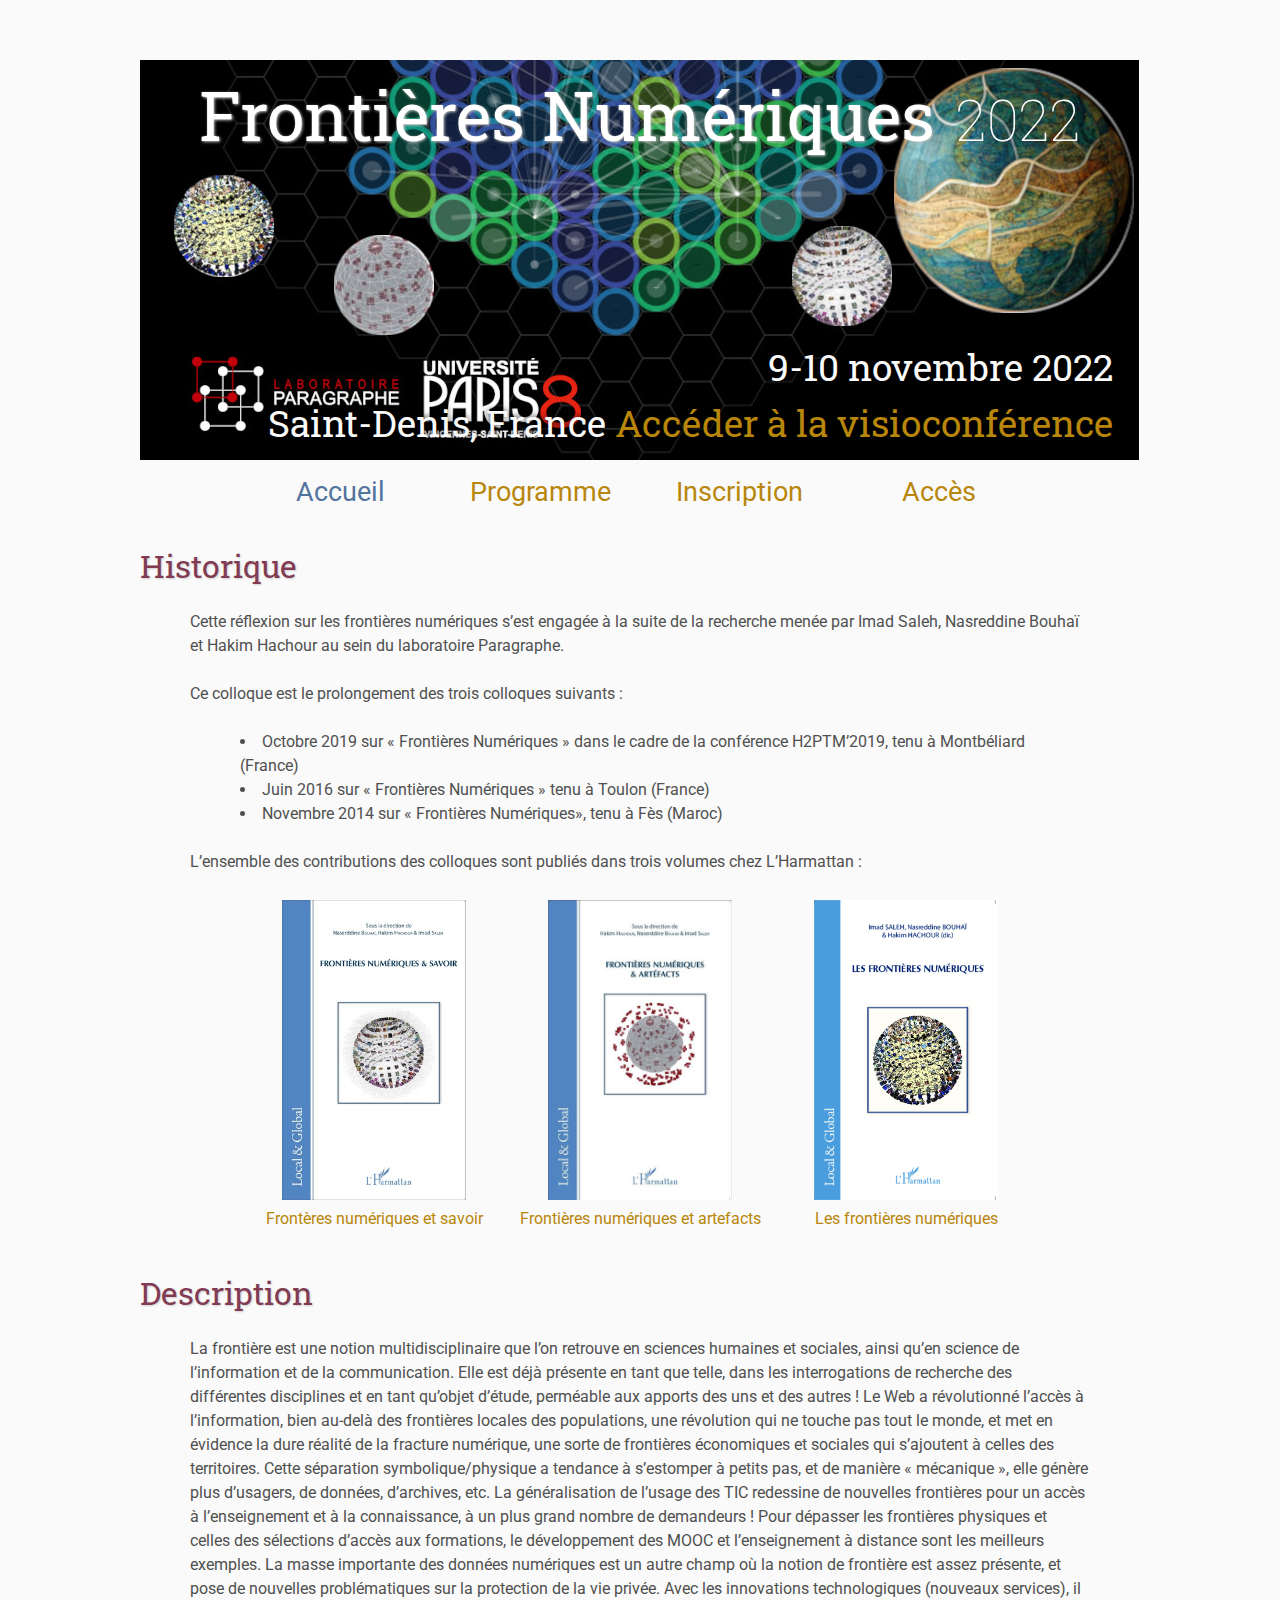
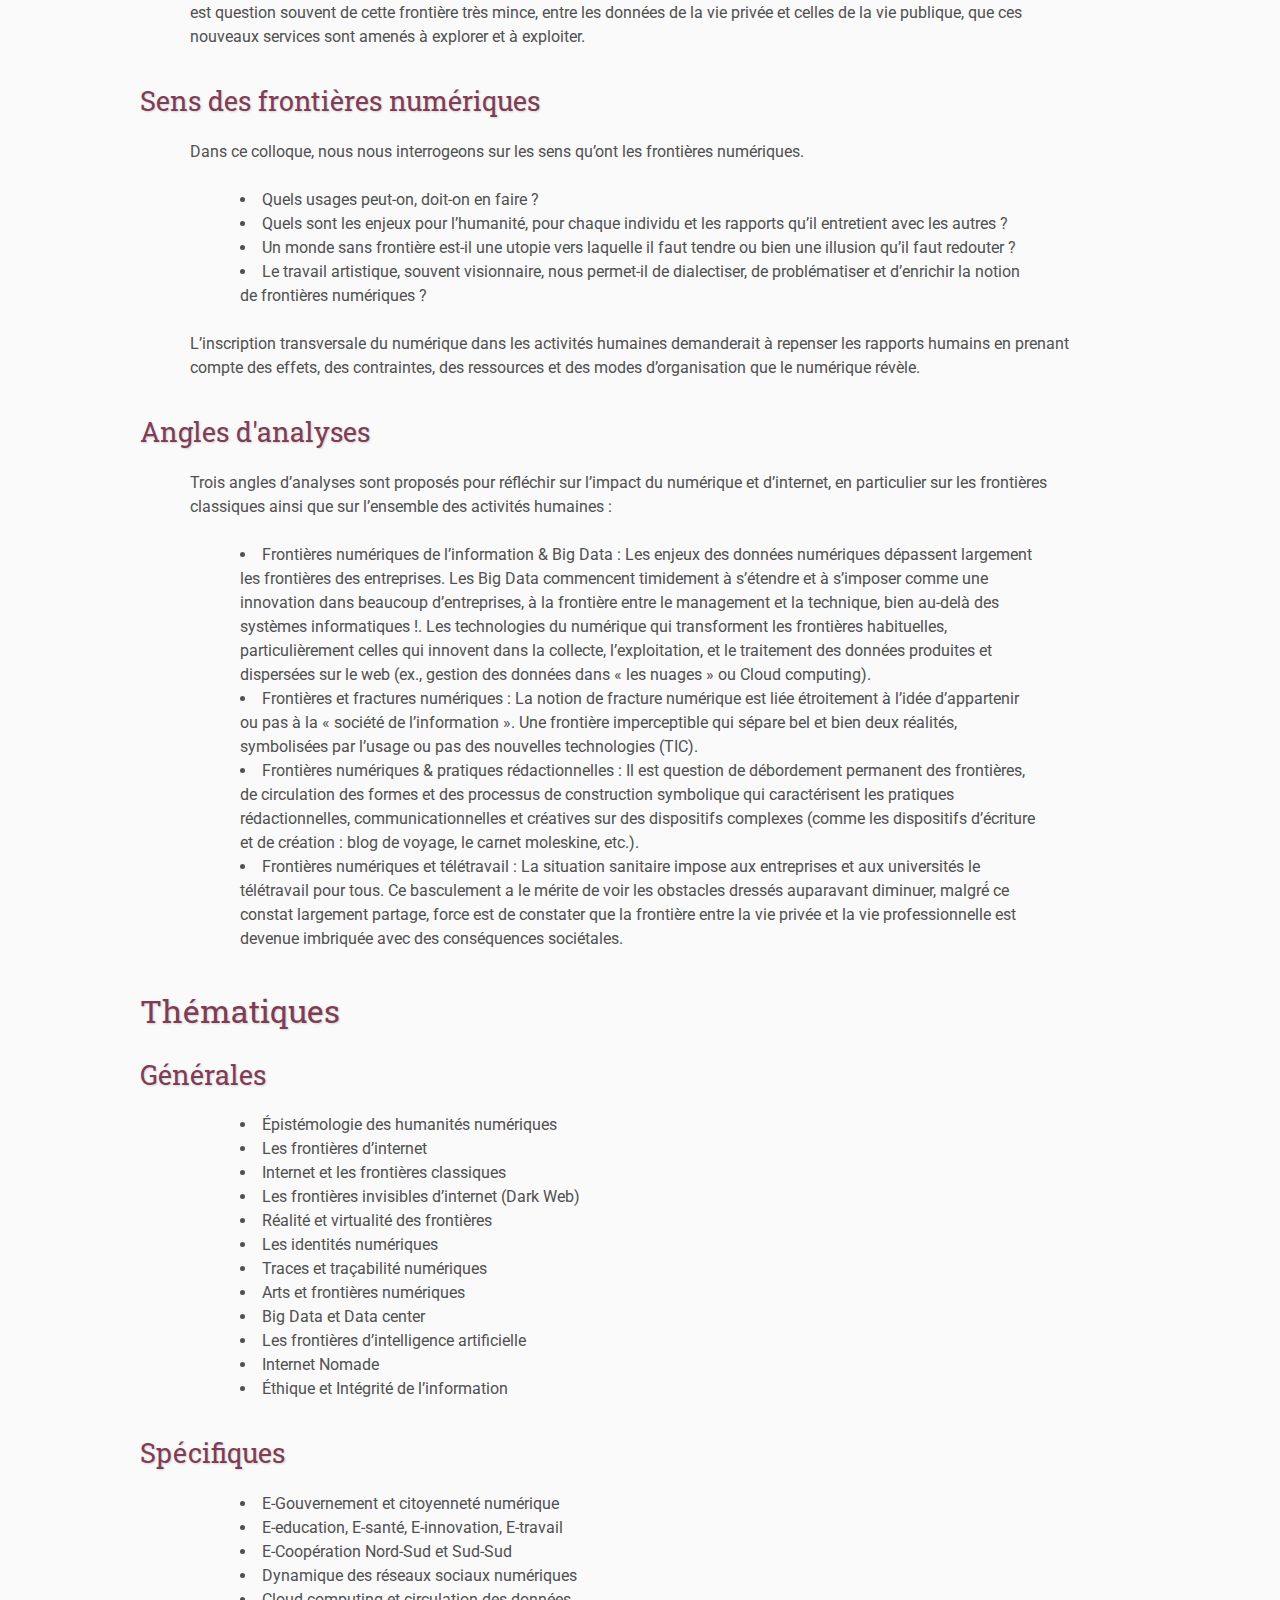
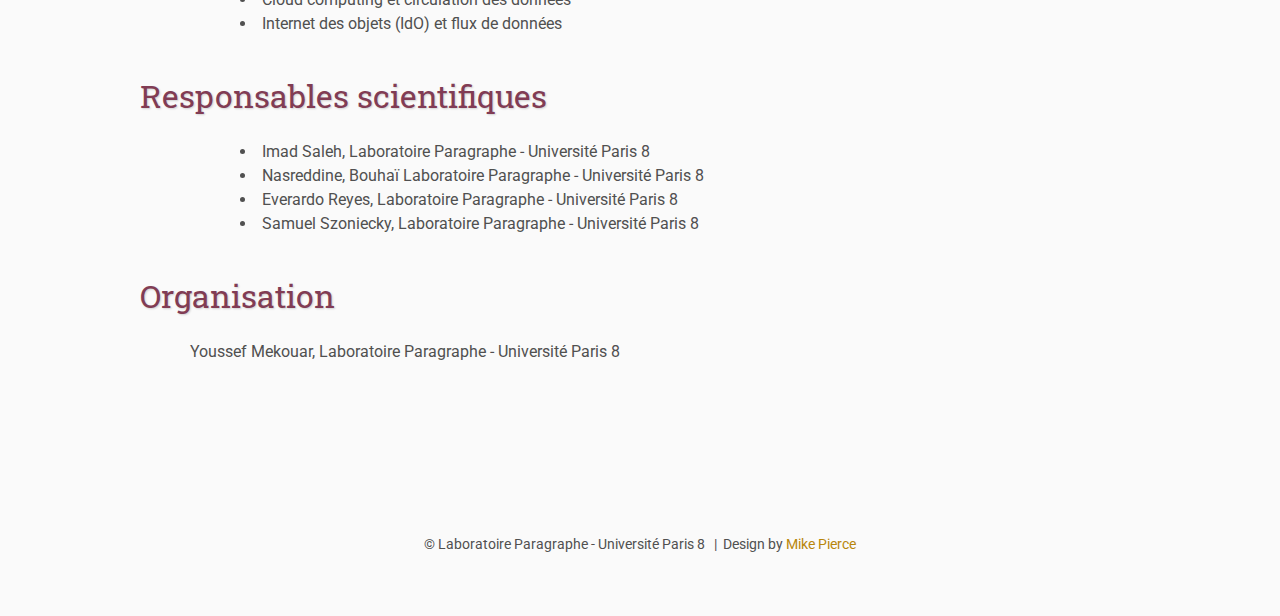
==== commit a1c6a045: "Update index.html" ====
--- a/index.html
+++ b/index.html
@@ -21,7 +21,7 @@
             <span class="title1">Frontières</span><span class="title2"> Numériques</span> <span class="year">2022</span>
         </div>
         <div class="bottom-right">
-            9-10 novembre 2022 <br> Saint-Denis, France
+            9-10 novembre 2022 <br> Saint-Denis, France <a href="https://univ-paris8.zoom.us/j/92321565158?pwd=d0luUkZwTElMYTlhRUUzSVI5M0Vjdz09">Accéder à la visioconférence</a>
         </div>
     </div>
 
@@ -239,4 +239,4 @@
 
 </body>
 
-</html>+</html>
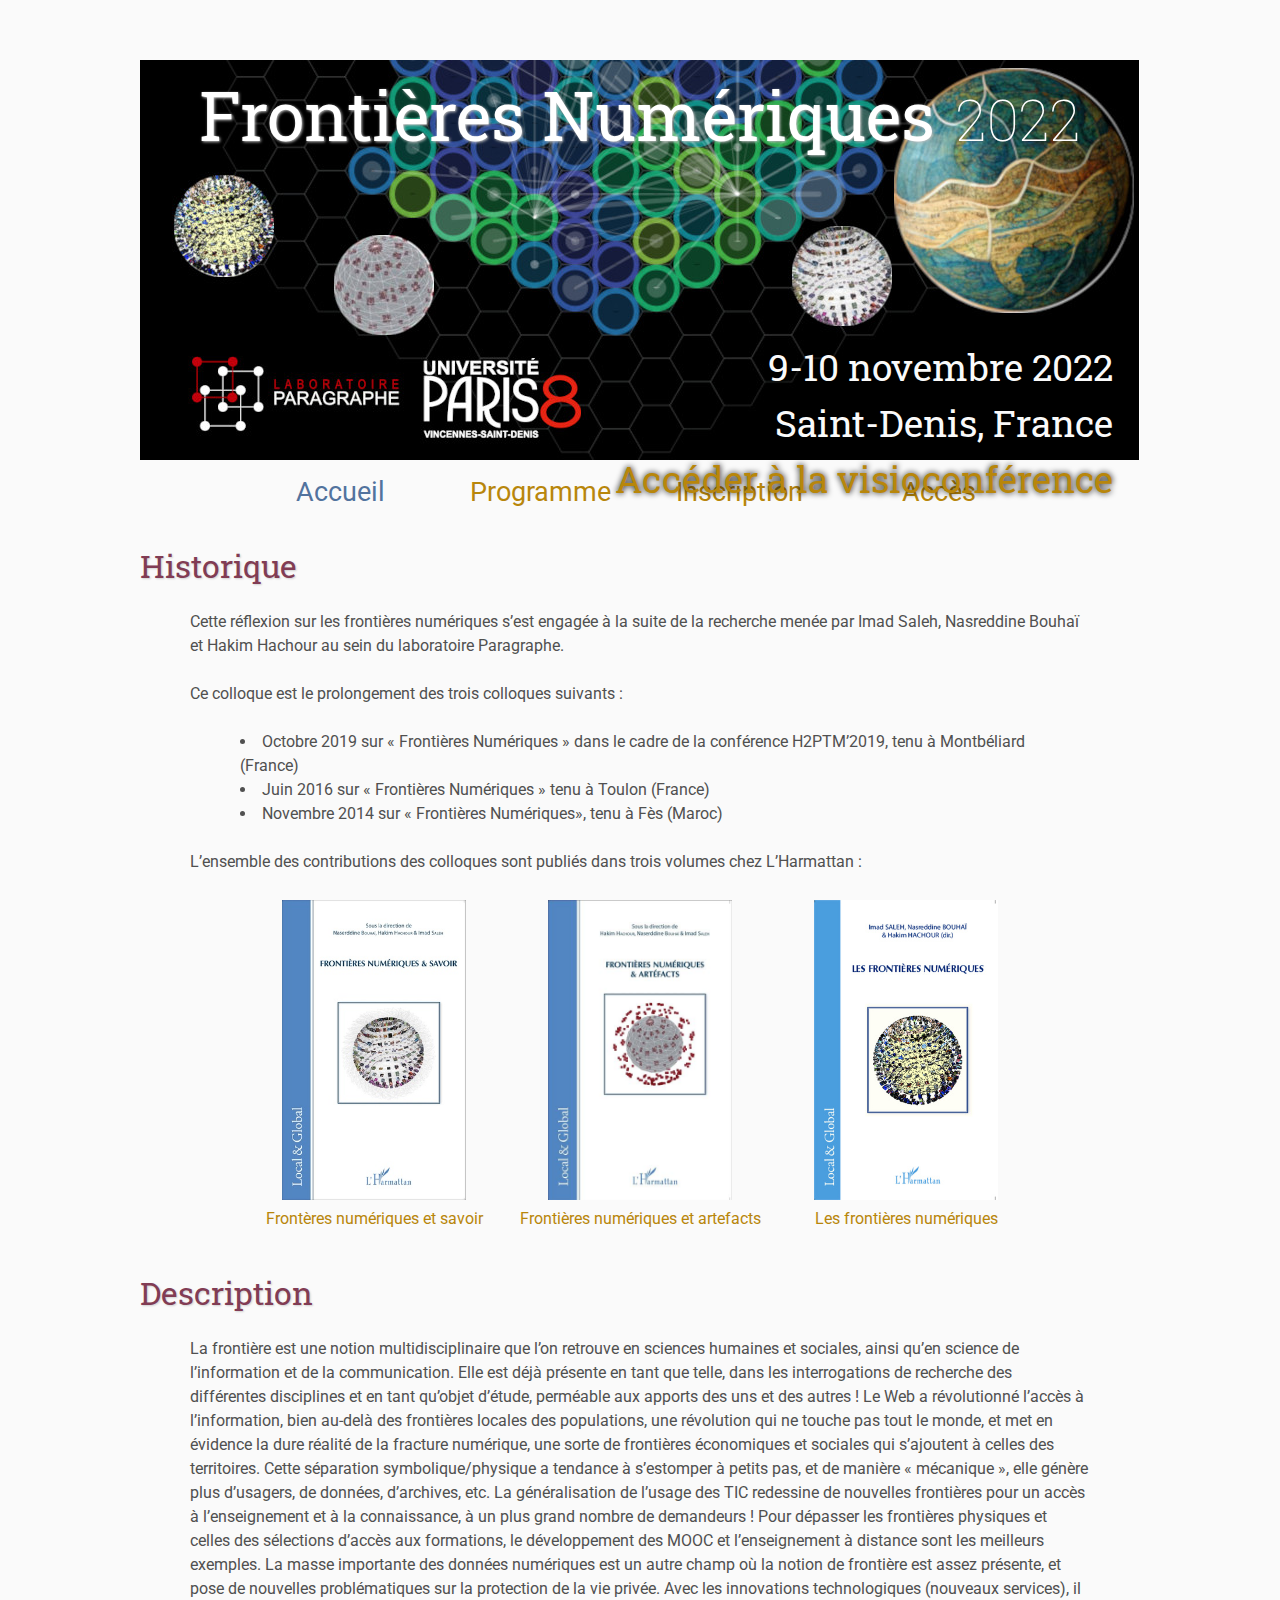
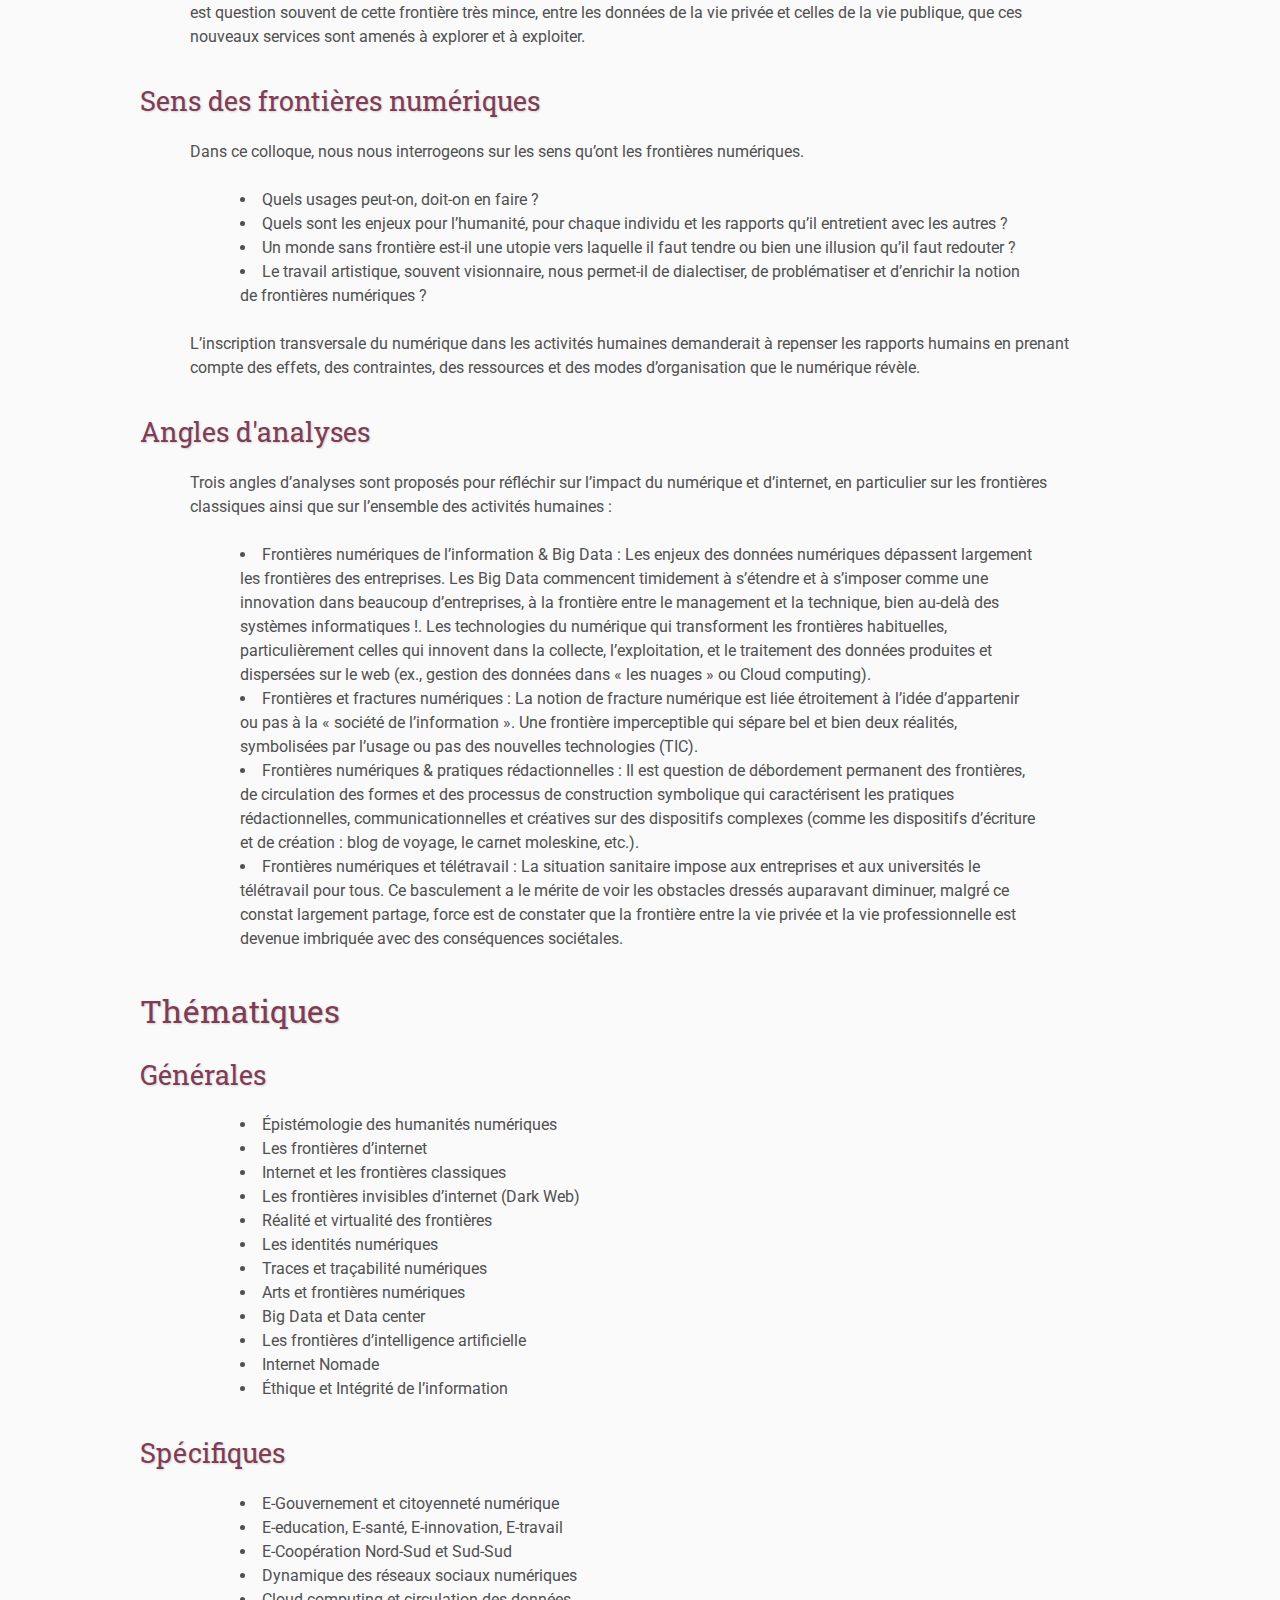
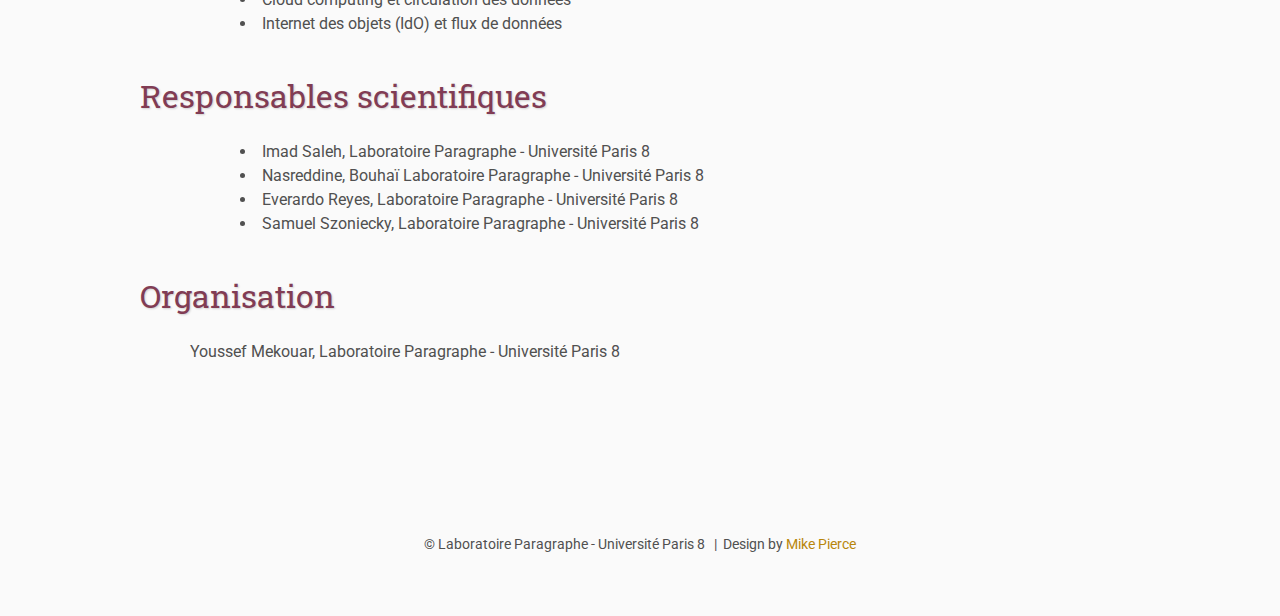
==== commit 7158e4bd: "Update index.html" ====
--- a/index.html
+++ b/index.html
@@ -21,7 +21,7 @@
             <span class="title1">Frontières</span><span class="title2"> Numériques</span> <span class="year">2022</span>
         </div>
         <div class="bottom-right">
-            9-10 novembre 2022 <br> Saint-Denis, France <a href="https://univ-paris8.zoom.us/j/92321565158?pwd=d0luUkZwTElMYTlhRUUzSVI5M0Vjdz09">Accéder à la visioconférence</a>
+            9-10 novembre 2022 <br> Saint-Denis, France <br><a href="https://univ-paris8.zoom.us/j/92321565158?pwd=d0luUkZwTElMYTlhRUUzSVI5M0Vjdz09">Accéder à la visioconférence</a>
         </div>
     </div>
 
